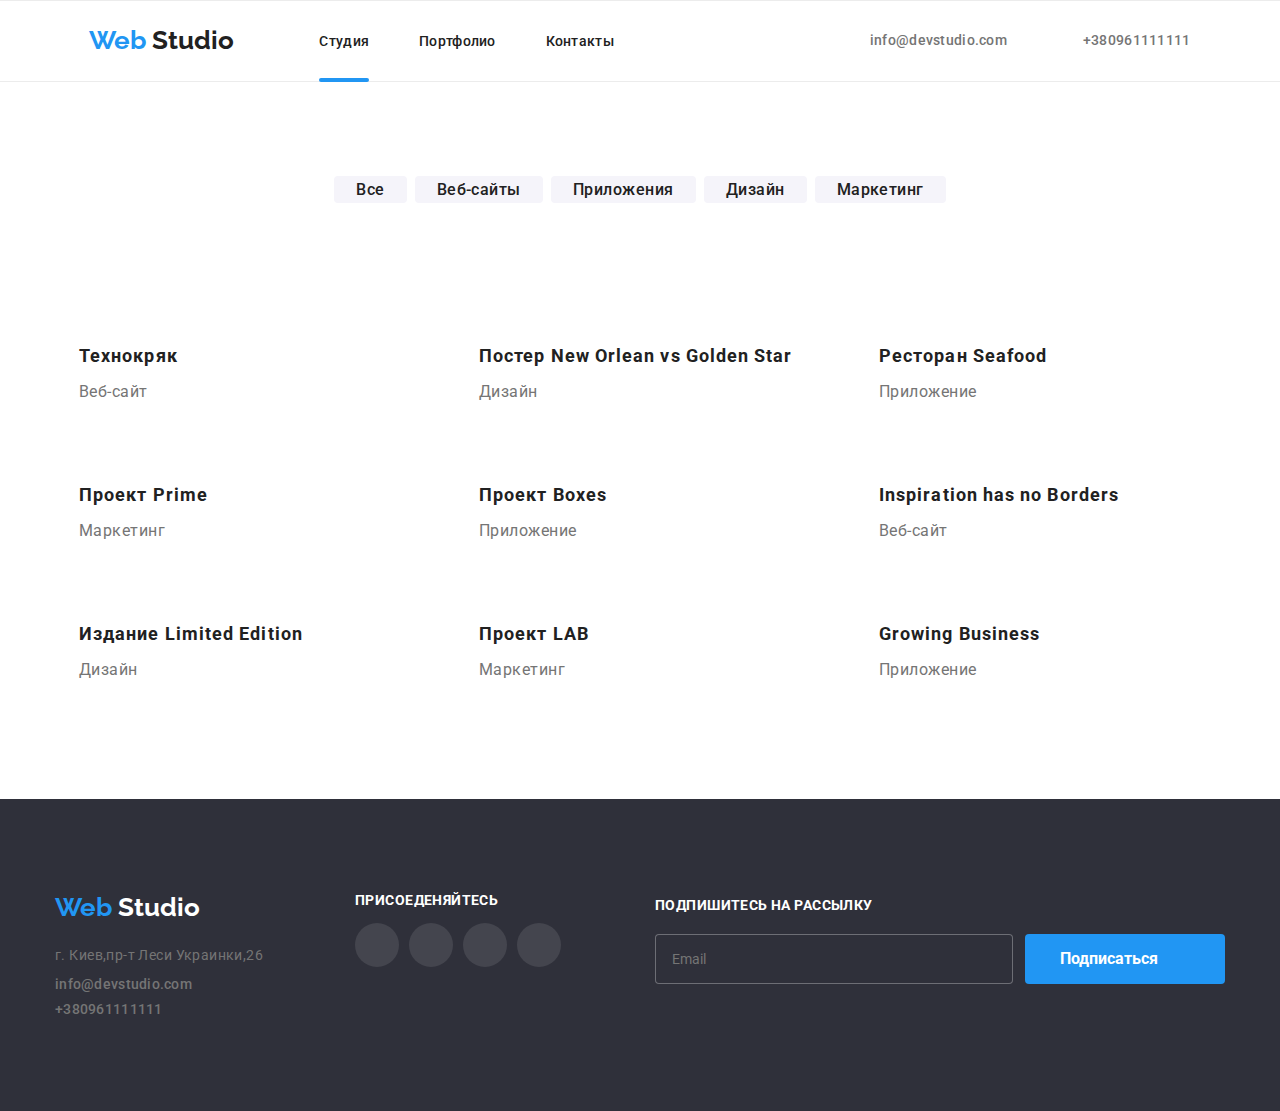
==== portfolio.html @ 72f9d9ef "Проверяет" ====
<!DOCTYPE html>
<html lang="ru">
  <head>
    <meta charset="UTF-8" />
    <meta name="viewport" content="width=device-width, initial-scale=1.0" />
    <link
      rel="stylesheet"
      href="https://cdnjs.cloudflare.com/ajax/libs/modern-normalize/0.7.0/modern-normalize.min.css"
    />
    <link rel="stylesheet" href="css/main.min.css" />
    <title>Document</title>
    <link
      href="https://fonts.googleapis.com/css2?family=Raleway:wght@700&family=Roboto:wght@400;500;700;900&display=swap"
      rel="stylesheet"
    />
  </head>
  <body>
    <!--Шапка сайта-->
    <header>
      <div class="conteiner-center web-container">
        <nav class="header-nav">
          <a class="web-tittle" href="./index.html">
            <span class="web">Web</span> Studio</a
          >
          <ul class="nav-container list">
            <li class="nav-element">
              <a href="./index.html" class="link current current-link"
                >Студия</a
              >
            </li>

            <li class="nav-element">
              <a href="./portfolio.html" class="link">Портфолио</a>
            </li>
            <li class="nav-element">
              <a href="" class="link">Контакты</a>
            </li>
          </ul>
        </nav>
        <ul class="contacts-conteiner">
          <li class="mail-container">
            <a href="mailto:info@devstudio.com" class="contact">
              <svg class="e-mail">
                <use href="./img/sprite.svg#icon-e-mail"></use>
              </svg>
              info@devstudio.com</a
            >
          </li>
          <li>
            <a href="tel:+380961111111" class="contact nav-telefone">
              <svg class="e-mail">
                <use href="./img/sprite.svg#icon-kontakt"></use>
              </svg>
              +380961111111</a
            >
          </li>
        </ul>
      </div>
    </header>
    <!--портфолио-->
    <main>
      <section class="">
        <div class="button-container conteiner-center">
          <h1 class="invisibility">портфолио</h1>
          <ul class="button-team">
            <li class="button">
              <button type="button" class="background-button">Все</button>
            </li>
            <li class="button">
              <button type="button" class="background-button">Веб-сайты</button>
            </li>
            <li class="button">
              <button type="button" class="background-button">
                Приложения
              </button>
            </li>
            <li class="button">
              <button type="button" class="background-button">Дизайн</button>
            </li>
            <li class="button">
              <button class="background-button" type="button">Маркетинг</button>
            </li>
          </ul>
        </div>
        <div class="conteiner-center portfolio-box">
          <ul class="portfolio-content">
            <a class="portfolio-conteiner portfolio-card" href="">
              <li class="">
                <div class="card-text">
                  <img class="img-block" src="./img/portfolio/one.jpg" alt="" />
                  <p class="portfolio-text-prob">
                    Технокряк это современная площадка распространения
                    коронавируса. Компании используют эту платформу для
                    цифрового шпионажа и атак на защищённые сервера конкурентов.
                  </p>
                </div>

                <h2 class="portfolio-tittle">Технокряк</h2>
                <p class="portfolio-element">Веб-сайт</p>
              </li>
            </a>
            <a class="portfolio-conteiner portfolio-card" href="">
              <li class="">
                <div class="card-text">
                  <img class="img-block" src="./img/portfolio/two.jpg" alt="" />
                  <p class="portfolio-text-prob">
                    Технокряк это современная площадка распространения
                    коронавируса. Компании используют эту платформу для
                    цифрового шпионажа и атак на защищённые сервера конкурентов.
                  </p>
                </div>

                <h2 class="portfolio-tittle">
                  Постер New Orlean vs Golden Star
                </h2>
                <p class="portfolio-element">Дизайн</p>
              </li>
            </a>
            <a class="portfolio-conteiner portfolio-card" href="">
              <li class="">
                <div class="card-text">
                  <img
                    class="img-block"
                    src="./img/portfolio/three.jpg"
                    alt=""
                  />
                  <p class="portfolio-text-prob">
                    Технокряк это современная площадка распространения
                    коронавируса. Компании используют эту платформу для
                    цифрового шпионажа и атак на защищённые сервера конкурентов.
                  </p>
                </div>

                <h2 class="portfolio-tittle">Ресторан Seafood</h2>
                <p class="portfolio-element">Приложение</p>
              </li>
            </a>
            <a class="portfolio-conteiner portfolio-card" href="">
              <li class="">
                <div class="card-text">
                  <img
                    src="./img/portfolio/four.jpg"
                    alt=""
                    class="img-block"
                  />
                  <p class="portfolio-text-prob">
                    Технокряк это современная площадка распространения
                    коронавируса. Компании используют эту платформу для
                    цифрового шпионажа и атак на защищённые сервера конкурентов.
                  </p>
                </div>
                <h2 class="portfolio-tittle">Проект Prime</h2>
                <p class="portfolio-element">Маркетинг</p>
              </li>
            </a>
            <a class="portfolio-conteiner portfolio-card" href="">
              <li class="">
                <div class="card-text">
                  <img
                    src="./img/portfolio/five.jpg"
                    alt=""
                    class="img-block"
                  />
                  <p class="portfolio-text-prob">
                    Технокряк это современная площадка распространения
                    коронавируса. Компании используют эту платформу для
                    цифрового шпионажа и атак на защищённые сервера конкурентов.
                  </p>
                </div>

                <h2 class="portfolio-tittle">Проект Boxes</h2>
                <p class="portfolio-element">Приложение</p>
              </li>
            </a>
            <a class="portfolio-conteiner portfolio-card" href="">
              <li class="">
                <div class="card-text">
                  <img src="./img/portfolio/six.jpg" alt="" class="img-block" />
                  <p class="portfolio-text-prob">
                    Технокряк это современная площадка распространения
                    коронавируса. Компании используют эту платформу для
                    цифрового шпионажа и атак на защищённые сервера конкурентов.
                  </p>
                </div>

                <h2 class="portfolio-tittle">Inspiration has no Borders</h2>
                <p class="portfolio-element">Веб-сайт</p>
              </li>
            </a>
            <a class="portfolio-conteiner portfolio-card" href="">
              <li class="">
                <div class="card-text">
                  <img
                    src="./img/portfolio/seven.jpg"
                    alt=""
                    class="img-block"
                  />
                  <p class="portfolio-text-prob">
                    Технокряк это современная площадка распространения
                    коронавируса. Компании используют эту платформу для
                    цифрового шпионажа и атак на защищённые сервера конкурентов.
                  </p>
                </div>

                <h2 class="portfolio-tittle">Издание Limited Edition</h2>
                <p class="portfolio-element">Дизайн</p>
              </li>
            </a>
            <a class="portfolio-conteiner portfolio-card" href="">
              <li class="">
                <div class="card-text">
                  <img
                    src="./img/portfolio/eight.jpg"
                    alt=""
                    class="img-block"
                  />
                  <p class="portfolio-text-prob">
                    Технокряк это современная площадка распространения
                    коронавируса. Компании используют эту платформу для
                    цифрового шпионажа и атак на защищённые сервера конкурентов.
                  </p>
                </div>

                <h2 class="portfolio-tittle">Проект LAB</h2>
                <p class="portfolio-element">Маркетинг</p>
              </li>
            </a>
            <a class="portfolio-conteiner portfolio-card" href="">
              <li class="">
                <div class="card-text">
                  <img
                    src="./img/portfolio/nine.jpg"
                    alt=""
                    class="img-block"
                  />
                  <p class="portfolio-text-prob">
                    Технокряк это современная площадка распространения
                    коронавируса. Компании используют эту платформу для
                    цифрового шпионажа и атак на защищённые сервера конкурентов.
                  </p>
                </div>

                <h2 class="portfolio-tittle">Growing Business</h2>
                <p class="portfolio-element">Приложение</p>
              </li>
            </a>
          </ul>
        </div>
      </section>
    </main>
    <!--подвал страницы-->
    <footer class="footer">
      <div class="conteiner-center footer-container">
        <div class="footer-flex">
          <div class="footer-content">
            <a class="web-tittle" href="./index.html">
              <span class="web">Web</span>
              <span class="web-studio">Studio</span></a
            >
            <div class="footer-adress">
              <address>
                <span class="adress"> г. Киев,пр-т Леси Украинки,26 </span>
              </address>
            </div>
            <ul class="footer-contacts">
              <li class="footer-element">
                <a href="mailto:info@devstudio.com" class="mail-footer"
                  >info@devstudio.com</a
                >
              </li>
              <li class="footer-element">
                <a href="tel:+380961111111" class="contact-footer"
                  >+380961111111</a
                >
              </li>
            </ul>
          </div>
          <div class="footer-join">
            <p class="join">Присоеденяйтесь</p>
            <ul class="social-footer">
              <li class="join-element">
                <a href="">
                  <svg class="footer-icon" width="20" height="20">
                    <use href="./img/sprite.svg#icon-instagram"></use>
                  </svg>
                </a>
              </li>
              <li class="join-element">
                <a href="">
                  <svg class="footer-icon" width="20" height="20">
                    <use href="./img/sprite.svg#icon-twitter"></use>
                  </svg>
                </a>
              </li>
              <li class="join-element">
                <a href="">
                  <svg class="footer-icon" width="20" height="20">
                    <use href="./img/sprite.svg#icon-facebook"></use>
                  </svg>
                </a>
              </li>
              <li class="join-element">
                <a href="">
                  <svg class="footer-icon" width="20" height="20">
                    <use href="./img/sprite.svg#icon-linkedin"></use>
                  </svg>
                </a>
              </li>
            </ul>
          </div>
        </div>
        <div class="footer-sign">
          <span class="sign-text"> подпишитесь на рассылку</span>
          <div class="email-flex">
            <label class="sing-label">
              <input
                type="email"
                name="email"
                placeholder="Email"
                class="sign"
              />
            </label>

            <button class="footer-button" href="">
              Подписаться
              <svg class="icon-send" width="24" height="24">
                <use href="./img/sprite.svg#icon-send"></use>
              </svg>
            </button>
          </div>
        </div>
      </div>
    </footer>
  </body>
</html>
---- css/main.min.css ----
html{-webkit-box-sizing:border-box;box-sizing:border-box}*,*::before,*::after{-webkit-box-sizing:inherit;box-sizing:inherit}body{background-color:#fff;color:#757575;font-family:Roboto;font-size:14px;line-height:24px}ul{list-style:none;margin-top:0;margin-bottom:0;padding:0}header{min-height:80px;border:1px solid #ececec;border-left:none;border-right:none}@media screen and (max-width: 767px){header{position:relative}}@media screen and (min-width: 768px){header{display:-webkit-box;display:-ms-flexbox;display:flex;-webkit-box-align:center;-ms-flex-align:center;align-items:center;-ms-flex-pack:distribute;justify-content:space-around}}.conteiner-center{max-width:1200px;padding-left:15px;padding-right:15px;margin-right:auto;margin-left:auto;margin-top:0;margin-bottom:0}.button{font-family:inherit}.section-titlle{color:#212121;font-style:400;font-weight:700;font-size:36px;line-height:1.17;letter-spacing:0.03em;text-align:center;margin-top:0;margin-bottom:50px}.section{padding-top:60px;padding-bottom:60px}@media screen and (min-width: 1200px){.section{padding-top:94px;padding-bottom:94px}}.text{font-style:400;font-weight:400;font-size:14px;line-height:1.7;letter-spacing:0.03em;margin-top:0}.element{color:#212121;font-style:400;font-weight:700;font-size:14px;line-height:0.8;letter-spacing:0.03em;margin-top:0;margin-bottom:10px;text-align:center}@media screen and (min-width: 768px){.element{text-align:left}}.title{color:#fff;background:rgba(47,48,58,0.8);font-style:400;font-weight:700;font-size:14px;line-height:1.14;letter-spacing:0.03em}.img-block{display:block}.web-container{list-style:none;padding-top:25px;padding-bottom:25px}@media screen and (max-width: 767px){.web-container{top:100%;position:absolute;background-color:#fff;width:100%;text-align:center;padding-top:60px;padding-bottom:60px;border:1px solid #ececec;border-left:none;border-right:none;display:none}}@media screen and (min-width: 768px){.web-container{display:-webkit-box;display:-ms-flexbox;display:flex;-webkit-box-align:center;-ms-flex-align:center;align-items:center;-webkit-box-pack:justify;-ms-flex-pack:justify;justify-content:space-between}}@media screen and (min-width: 1200px){.web-container{display:-webkit-box;display:-ms-flexbox;display:flex;-webkit-box-align:center;-ms-flex-align:center;align-items:center;-webkit-box-pack:justify;-ms-flex-pack:justify;justify-content:space-between}}.web-container.is-open{display:block}.nav-element{margin-left:50px;position:relative}@media screen and (max-width: 767px){.nav-element{margin-left:0;margin-bottom:40px}.nav-element:last-child{margin-bottom:60px}}@media screen and (min-width: 768px){.nav-element:first-child{margin-left:80px}}.nav-element:hover .link::after,.nav-element:focus .link::after{content:"";display:block;position:absolute;-webkit-transform:translateY(28px);transform:translateY(28px);height:4px;width:100%;background-color:#2196f3;border-radius:2px}@media screen and (min-width: 1200px){.nav-element:first-child{margin-left:85px}}@media screen and (min-width: 768px){.nav-telefone{margin-left:0;margin-top:10px}}@media screen and (min-width: 1200px){.nav-telefone{margin-left:50px;margin-top:0}}@media screen and (max-width: 767px){.nav-container{-webkit-box-orient:vertical;-webkit-box-direction:normal;-ms-flex-direction:column;flex-direction:column;display:-webkit-box;display:-ms-flexbox;display:flex;-webkit-box-align:center;-ms-flex-align:center;align-items:center}}@media screen and (min-width: 768px){.nav-container{display:-webkit-box;display:-ms-flexbox;display:flex}}@media screen and (min-width: 1200px){.nav-container{display:-webkit-box;display:-ms-flexbox;display:flex;padding-left:0;-webkit-box-align:center;-ms-flex-align:center;align-items:center}}.header-nav{margin-right:auto;margin-left:auto}@media screen and (max-width: 767px){.header-nav{width:100%}}@media screen and (min-width: 768px){.header-nav{display:-webkit-box;display:-ms-flexbox;display:flex}}.contacts-conteiner{display:-webkit-box;display:-ms-flexbox;display:flex}@media screen and (max-width: 767px){.contacts-conteiner{text-align:center;-webkit-box-orient:vertical;-webkit-box-direction:normal;-ms-flex-direction:column;flex-direction:column;-webkit-box-align:center;-ms-flex-align:center;align-items:center}}@media screen and (min-width: 768px){.contacts-conteiner{-webkit-box-orient:vertical;-webkit-box-direction:normal;-ms-flex-direction:column;flex-direction:column}}@media screen and (min-width: 1200px){.contacts-conteiner{-webkit-box-orient:horizontal;-webkit-box-direction:normal;-ms-flex-direction:row;flex-direction:row;padding-left:0;margin-left:230px;padding:0}}.contact{display:-webkit-box;display:-ms-flexbox;display:flex;-webkit-box-align:center;-ms-flex-align:center;align-items:center;fill:#757575;text-decoration:none;color:#757575;font-family:Roboto;font-style:400;font-weight:500;font-size:14px;line-height:1.14;letter-spacing:0.02em}.contact:hover,.contact:focus{color:#2196f3;fill:#2196f3}.e-mail{width:16px;height:17.2px;margin-right:10px}@media screen and (max-width: 767px){.web-header{position:absolute;top:0}}.web{color:#2196f3}.web-tittle{color:#212121;text-decoration:none;font-family:Raleway;font-style:400;font-weight:700;font-size:26px;line-height:1.15}@media screen and (max-width: 767px){.web-header{position:absolute;top:50%;-webkit-transform:translateY(-50%);transform:translateY(-50%);left:20px}}.web-footer{color:#2196f3}.web-tittle-footer{color:#212121;text-decoration:none;font-family:Raleway;font-style:400;font-weight:700;font-size:26px;line-height:1.15}@media screen and (max-width: 767px){.mail-container{margin-bottom:16px}}@media screen and (min-width: 1200px){.mail-container{display:-webkit-box;display:-ms-flexbox;display:flex}}.current{color:#2196f3}@media screen and (min-width: 768px){.current-link::after{content:"";display:block;position:absolute;-webkit-transform:translateY(35px);transform:translateY(35px);height:4px;width:100%;background-color:#2196f3;border-radius:2px}}@media screen and (min-width: 1200px){.current-link::after{-webkit-transform:translateY(28px);transform:translateY(28px)}}.link{color:#212121;text-decoration:none;display:inline-block;font-family:Roboto;font-style:400;font-weight:500;font-size:14px;line-height:1.14;letter-spacing:0.02em;height:100%}.link:focus,.link:hover{color:#2196f3}.menu-button{position:absolute;top:50%;-webkit-transform:translateY(-50%);transform:translateY(-50%);right:25px;display:-webkit-inline-box;display:-ms-inline-flexbox;display:inline-flex;margin:0;padding:0;border:none;background-color:transparent}@media screen and (min-width: 768px){.menu-button{display:none}}.menu-button.is-open .icon-menu{display:none}.menu-button .icon-cross{display:none}.menu-button.is-open .icon-cross{display:block}.caption{text-align:center}.hero-titlle{font-size:26px;line-height:1.6;color:#fff;font-style:normal;font-weight:900;letter-spacing:0.06em;text-align:center;margin-top:0;margin-bottom:40px;font-family:Roboto}@media screen and (min-width: 1200px){.hero-titlle{font-size:44px;line-height:1.4}}.hero-button{display:inline-block;text-decoration:none;border-radius:4px;background-color:#2196f3;color:#fff;font-style:400;font-weight:700;font-size:16px;line-height:1.9;padding-top:10px;padding-bottom:10px;padding-left:32px;padding-right:32px;border:none}.background-hero{max-width:1600px;max-height:600px;margin-left:auto;margin-right:auto;background-image:-webkit-gradient(linear, left top, right top, from(rgba(47,48,58,0.8)), to(rgba(47,48,58,0.8))),url(../img/hero.jpg);background-image:linear-gradient(to right, rgba(47,48,58,0.8), rgba(47,48,58,0.8)),url(../img/hero.jpg);background-repeat:no-repeat;background-size:cover;background-position:center}.section-efect{padding-top:118px;padding-bottom:118px}@media screen and (min-width: 1200px){.section-efect{padding-top:200px;padding-bottom:200px}}.backdrop{position:fixed;z-index:1;opacity:1;-webkit-transition:opacity 250ms cubic-bezier(0.4, 0, 0.2, 1);transition:opacity 250ms cubic-bezier(0.4, 0, 0.2, 1);top:0;left:0;width:100%;height:100%;background-color:rgba(0,0,0,0.2)}.backdrop.is-hidden{opacity:0;pointer-events:none;visibility:hidden}.backdrop.is-hidden .modal{-webkit-transform:translate(-50%, -50%) scale(1.1);transform:translate(-50%, -50%) scale(1.1)}.is-hiden{width:1px;height:1px;margin:-1px;border:0;padding:0;clip:rect(0 0 0 0);overflow:hidden}.modal{position:absolute;left:50%;top:50%;-webkit-transform:translate(-50%, -50%) scale(1);transform:translate(-50%, -50%) scale(1);-webkit-transition:-webkit-transform 250ms cubic-bezier(0.4, 0, 0.2, 1);transition:-webkit-transform 250ms cubic-bezier(0.4, 0, 0.2, 1);transition:transform 250ms cubic-bezier(0.4, 0, 0.2, 1);transition:transform 250ms cubic-bezier(0.4, 0, 0.2, 1), -webkit-transform 250ms cubic-bezier(0.4, 0, 0.2, 1);height:581px;width:528px;padding:40px;background-color:#fff}.clouse-button{position:absolute;margin:0;padding:0;border:none;border-radius:50%;background-color:#fff;right:8px;top:8px;width:30px;height:30px;--color3: rgba(0, 0, 0, 0.1)}.clouse-button:focus svg{--color2: var(--hover-color);--color3: rgba(0, 0, 0, 0.1)}.comment{margin-bottom:20px}.comment-text{display:block;position:absolute;left:0;top:-25px}.comment-block{width:448px;height:120px;padding:16px}.name,.email,.tel{display:block;width:448px;height:40px;margin-bottom:28px;padding-left:42px;padding-right:16px}.name:focus,.email:focus,.tel:focus,.comment-block:focus{outline-color:#2196f3;border:1px;border-radius:4px}.comment-block:focus::-webkit-input-placeholder{color:#2196f3}.comment-block:focus:-ms-input-placeholder{color:#2196f3}.comment-block:focus::-ms-input-placeholder{color:#2196f3}.comment-block:focus::placeholder{color:#2196f3}.name-text,.mail-text,.tel-text,.comment{display:block;position:relative}.checkbox{width:1px;height:1px;margin:-1px;border:0;padding:0;clip:rect(0 0 0 0);overflow:hidden;position:absolute}.check-icon{display:inline-block;width:16px;height:15px;margin-right:8px;border:2px solid #212121;border-radius:2px}.checkbox:checked+.check-icon{background-color:#2196f3;background-image:url(../img/icon-check.svg);background-size:contain;background-origin:border-box;border-color:#2196f3}.button-submit{display:inline-block;text-decoration:none;border-radius:4px;background-color:#2196f3;color:#fff;font-style:400;font-weight:700;font-size:16px;line-height:1.9;padding-top:10px;padding-bottom:10px;padding-left:32px;padding-right:32px;border:none;width:200px;height:50px}.text-form{position:absolute;left:0;top:-25px}.modal-heading{margin-bottom:30px;display:block;width:448px;font-family:Roboto;font-style:400;font-weight:700;font-size:20px;line-height:1.15;letter-spacing:0.02em;color:black}.modal-svg{position:absolute;display:block;left:15px;top:50%;-webkit-transform:translateY(-50%);transform:translateY(-50%);width:18px;height:18px}.name:focus+.modal-svg,.tel:focus+.modal-svg,.email:focus+.modal-svg{fill:#2196f3}.consent{color:var(--hover-color)}.consent-block{display:-webkit-box;display:-ms-flexbox;display:flex;margin-bottom:30px;-webkit-box-align:center;-ms-flex-align:center;align-items:center;margin-left:12px}.invisibility{display:none;margin-top:0;margin-bottom:0}.reasons-iteam{padding-left:15px;padding-right:15px;padding-top:60px}@media screen and (min-width: 768px){.reasons-iteam{display:-webkit-box;display:-ms-flexbox;display:flex;-ms-flex-wrap:wrap;flex-wrap:wrap}}@media screen and (max-width: 1199px){.reasons-iteam{padding-bottom:60px}}@media screen and (min-width: 1200px){.reasons-iteam{display:-webkit-box;display:-ms-flexbox;display:flex;padding-top:94px}}.reasons-element{width:100%}@media screen and (min-width: 768px){.reasons-element{width:calc((100% - 30px) / 2);margin-right:30px}.reasons-element:nth-child(2n){margin-right:0}}@media screen and (min-width: 1200px){.reasons-element{width:calc((100% - 90px) / 4);margin-right:30px}.reasons-element:nth-child(2n){margin-right:30px}.reasons-element:last-child{margin-right:0}}.reasons-background{display:-webkit-box;display:-ms-flexbox;display:flex;background-color:#f5f4fa;min-height:120px;margin-bottom:30px;-webkit-box-pack:center;-ms-flex-pack:center;justify-content:center;-webkit-box-align:center;-ms-flex-align:center;align-items:center}.reasons-svg{width:70px;height:70px}.employtment{display:-webkit-box;display:-ms-flexbox;display:flex;-webkit-box-pack:justify;-ms-flex-pack:justify;justify-content:space-between;padding-left:0px}.employtment-conteiner{width:370px}.pictures-svg{display:block}.title-employment{position:relative;top:-70px;width:100%;height:70px;margin:0;padding-top:27px;color:#fff;background-image:-webkit-gradient(linear, left top, left bottom, from(rgba(47,48,58,0.8)), to(rgba(47,48,58,0.8)));background-image:linear-gradient(rgba(47,48,58,0.8), rgba(47,48,58,0.8));font-family:Roboto;font-style:400;font-weight:700;font-size:14px;line-height:1.14;text-align:center;letter-spacing:0.03em}@media screen and (max-width: 1199px){.employtment-none{display:none}}@media screen and (min-width: 768px){.our-container{display:-webkit-box;display:-ms-flexbox;display:flex;-ms-flex-wrap:wrap;flex-wrap:wrap}}@media screen and (min-width: 1200px){.our-container{display:-webkit-box;display:-ms-flexbox;display:flex;-ms-flex-wrap:nowrap;flex-wrap:nowrap;padding-left:0}}.our-content{margin-bottom:30px;padding-bottom:30px;display:block;background-color:#fff;-webkit-box-shadow:0px 1px 3px rgba(0,0,0,0.12),0px 1px 1px rgba(0,0,0,0.14),0px 2px 1px rgba(0,0,0,0.2);box-shadow:0px 1px 3px rgba(0,0,0,0.12),0px 1px 1px rgba(0,0,0,0.14),0px 2px 1px rgba(0,0,0,0.2);border-radius:0px 0px 4px 4px;width:calc(100% - 30px);margin-right:auto;margin-left:auto}.our-content:last-child{margin-right:15px}@media screen and (min-width: 768px){.our-content{width:calc((100% - 30px) / 2);margin-left:0;margin-right:30px}.our-content:nth-last-child(-n+2){margin-bottom:0}.our-content:nth-child(2n){margin-right:0}}@media screen and (min-width: 1200px){.our-content{width:calc((100% - 90px) / 4);margin-right:30px}.our-content:nth-child(2n){margin-right:30px}.our-content:last-child{margin-right:0}.our-content:nth-child(-n+2){margin-bottom:0px}}.our-element{display:-webkit-box;display:-ms-flexbox;display:flex;-webkit-box-orient:vertical;-webkit-box-direction:normal;-ms-flex-direction:column;flex-direction:column;-webkit-box-align:center;-ms-flex-align:center;align-items:center}.social{display:-webkit-box;display:-ms-flexbox;display:flex;padding-left:0;margin-top:16px;-webkit-box-pack:center;-ms-flex-pack:center;justify-content:center}.social-element{display:-webkit-box;display:-ms-flexbox;display:flex;-webkit-box-pack:center;-ms-flex-pack:center;justify-content:center;-webkit-box-align:center;-ms-flex-align:center;align-items:center;width:44px;height:44px;margin-left:10px}.social-element:first-child{margin-left:0}.social-links{display:-webkit-box;display:-ms-flexbox;display:flex;width:44px;height:44px;-webkit-box-align:center;-ms-flex-align:center;align-items:center;-webkit-box-pack:center;-ms-flex-pack:center;justify-content:center;fill:#afb1b8}.social-links:hover,.social-links:focus{border-radius:50%;background-color:#2196f3;fill:#ffffff}.contents{text-align:center;color:#212121;font-style:400;font-weight:500;font-size:16px;line-height:1.19;letter-spacing:0.03em;margin-top:30px;margin-bottom:0}.text-contents{font-style:400;font-weight:400;font-size:16px;line-height:1.9;letter-spacing:0.03em;margin-bottom:0;margin-top:10px}.background{background-color:#f5f4fa;width:100%}.img-block{width:100%}.client-container{padding-left:0;padding-right:0}@media screen and (max-width: 1199px){.client-container{display:-webkit-box;display:-ms-flexbox;display:flex;-ms-flex-wrap:wrap;flex-wrap:wrap}}@media screen and (min-width: 1200px){.client-container{display:-webkit-box;display:-ms-flexbox;display:flex;-ms-flex-pack:distribute;justify-content:space-around}}.client-box{display:-webkit-box;display:-ms-flexbox;display:flex;border:1px solid #afb1b8;-webkit-box-sizing:border-box;box-sizing:border-box;border-radius:4px;-webkit-box-pack:center;-ms-flex-pack:center;justify-content:center;-webkit-box-align:center;-ms-flex-align:center;align-items:center;padding-top:20px;padding-bottom:20px}.client-box:hover,.client-box:focus{border:1px solid #2196f3}@media screen and (max-width: 767px){.client-box{width:calc((100% - 30px) / 2);margin-right:30px;margin-left:0;margin-bottom:30px}.client-box:nth-child(2n){margin-right:0}.client-box:nth-last-child(-n+2){margin-bottom:0}}@media screen and (min-width: 768px){.client-box{width:calc((100% - 60px) / 3);margin-right:30px;margin-left:0}.client-box:nth-child(3n){margin-right:0}.client-box:nth-child(-n+3){margin-bottom:30px}}@media screen and (min-width: 1200px){.client-box:nth-child(3n){margin-right:30px}.client-box:nth-child(-n+3){margin-bottom:0px}.client-box:last-child{margin-right:0}}.client{fill:#afb1b8}.client-box:hover .client,.client-box:focus .client{fill:#2196f3}.footer{background-color:#2f303a;width:100%}.footer-container{padding-top:94px;padding-bottom:94px}@media screen and (min-width: 1200px){.footer-container{display:-webkit-box;display:-ms-flexbox;display:flex}}@media screen and (max-width: 767px){.footer-content{margin-bottom:60px}}@media screen and (min-width: 768px){.footer-content{width:50%}}@media screen and (max-width: 1199px){.footer-content{text-align:center}}@media screen and (min-width: 1200px){.footer-content{display:-webkit-box;display:-ms-flexbox;display:flex;min-width:270px;-webkit-box-orient:vertical;-webkit-box-direction:normal;-ms-flex-direction:column;flex-direction:column;-webkit-box-align:start;-ms-flex-align:start;align-items:start}}@media screen and (min-width: 768px){.footer-flex{display:-webkit-box;display:-ms-flexbox;display:flex;margin-bottom:60px}}@media screen and (min-width: 1200px){.footer-flex{margin-bottom:0}}.footer-contacts{text-decoration:none;color:#757575;font-family:Roboto;font-style:400;font-weight:500;font-size:14px;line-height:1.14;letter-spacing:0.02em;margin-top:0;margin-bottom:0;padding-left:0}.mail-footer,.contact-footer{text-decoration:none;color:#757575;font-family:Roboto;font-style:400;font-weight:500;font-size:14px;line-height:1.14;letter-spacing:0.02em;margin-top:0;margin-bottom:0}.social-footer{display:-webkit-box;display:-ms-flexbox;display:flex;padding-left:0}@media screen and (max-width: 767px){.footer-join{margin-bottom:60px}}@media screen and (max-width: 1199px){.footer-join{display:-webkit-box;display:-ms-flexbox;display:flex;-webkit-box-orient:vertical;-webkit-box-direction:normal;-ms-flex-direction:column;flex-direction:column;-webkit-box-align:center;-ms-flex-align:center;align-items:center}}@media screen and (min-width: 768px){.footer-join{width:50%}}@media screen and (min-width: 1200px){.footer-join{min-width:270px;margin-left:30px}}.join{text-transform:uppercase;font-style:400;font-weight:700;font-size:14px;line-height:1.14;letter-spacing:0.03em;color:#fff;margin-left:0;margin-top:0}.footer-tittle{font-style:400;font-weight:700;font-size:14px;line-height:1.14;letter-spacing:0.03em;color:#fff}.adress{color:var(--background-color);font-family:Roboto;font-style:normal;font-weight:400;font-size:14px;line-height:1.7;letter-spacing:0.03em}.footer-adress{margin-top:20px}@media screen and (max-width: 1199px){.footer-sign{display:-webkit-box;display:-ms-flexbox;display:flex;-webkit-box-orient:vertical;-webkit-box-direction:normal;-ms-flex-direction:column;flex-direction:column;-webkit-box-align:center;-ms-flex-align:center;align-items:center}}@media screen and (min-width: 1200px){.footer-sign{min-width:570px;margin-left:30px}}.sign{background-color:#2f303a;border:1px solid rgba(255,255,255,0.3);border-radius:4px;padding:16px;height:50px}.sign-text{font-style:400;font-weight:700;font-size:14px;line-height:1.14;text-align:center;letter-spacing:0.03em;text-transform:uppercase;display:inline-block;margin-bottom:20px;color:#fff}@media screen and (max-width: 1199px){.sign{min-width:450px}}@media screen and (min-width: 1200px){.sign{width:358px;height:50px;padding:16px;margin-right:12px}}.footer-element{margin-top:9px}.join-element{display:-webkit-box;display:-ms-flexbox;display:flex;-webkit-box-pack:center;-ms-flex-pack:center;justify-content:center;-webkit-box-align:center;-ms-flex-align:center;align-items:center;background:rgba(255,255,255,0.1);border-radius:50px;margin-left:10px;width:44px;height:44px}.join-element:first-child{margin-left:0}.join-element:hover,.join-element:focus{background-color:#2196f3}.footer-icon{fill:#fff}.email-flex{display:-webkit-box;display:-ms-flexbox;display:flex}@media screen and (max-width: 1199px){.email-flex{-webkit-box-orient:vertical;-webkit-box-direction:normal;-ms-flex-direction:column;flex-direction:column;-webkit-box-align:center;-ms-flex-align:center;align-items:center}}.footer-button{position:relative;text-decoration:none;border-radius:4px;background-color:#2196f3;color:#fff;font-style:400;font-weight:700;font-size:16px;line-height:1.9;padding-top:10px;padding-bottom:10px;padding-left:29px;padding-right:62px;border:none;width:200px;height:50px}@media screen and (max-width: 1199px){.footer-button{margin-top:20px}}.icon-send{position:absolute;right:29px;top:50%;-webkit-transform:translateY(-50%);transform:translateY(-50%)}.web-studio{color:#fff}.background-button{background-color:#f5f4fa;color:#212121;font-style:400;font-weight:500;font-size:16px;line-height:1.6;letter-spacing:0.03em;border-radius:4px;border:inherit;padding-left:22px;padding-right:22px}.background-button:hover,.background-button:focus{background-color:#2196f3;color:#fff}.button-container{display:-webkit-box;display:-ms-flexbox;display:flex;padding-top:60px;margin-bottom:40px;-webkit-box-pack:center;-ms-flex-pack:center;justify-content:center}@media screen and (min-width: 768px){.button-container{padding-top:94px;margin-bottom:30px}}@media screen and (min-width: 1200px){.button-container{margin-bottom:50px}}.button-team{display:-webkit-box;display:-ms-flexbox;display:flex;padding-left:0}@media screen and (max-width: 767px){.button-team{-ms-flex-wrap:wrap;flex-wrap:wrap}}.button{margin-left:8px}.button:nth-child(4){margin-left:0}.button:nth-last-child(n+3){margin-bottom:15px}@media screen and (min-width: 501px){.button{margin-bottom:0}.button:nth-child(4){margin-left:8px}.button:last-child{margin-left:0}}@media screen and (min-width: 650px){.button:last-child{margin-left:8px}}.button:first-child{margin-left:0}.portfolio-box{padding-bottom:94px;padding-left:15}.portfolio-content{padding-left:0;margin-right:auto;margin-left:auto}@media screen and (min-width: 768px){.portfolio-content{display:-webkit-box;display:-ms-flexbox;display:flex;-ms-flex-wrap:wrap;flex-wrap:wrap}}.portfolio-card{position:relative;margin-bottom:30px;margin-top:40px}.portfolio-card:last-child{margin-bottom:0}@media screen and (min-width: 768px){.portfolio-card{width:calc((100% - 30px) / 2);margin-right:30px;margin-bottom:30px;margin-top:0}.portfolio-card:nth-child(2n){margin-right:0}.portfolio-card:nth-last-child(-n+2){margin-bottom:0}}@media screen and (min-width: 1200px){.portfolio-card{width:calc((100% - 60px) / 3);margin-right:30px;margin-bottom:30px}.portfolio-card:nth-child(2n){margin-right:30px}.portfolio-card:nth-child(-n+3){margin-top:50px}.portfolio-card:nth-last-child(-n+3){margin-bottom:0}.portfolio-card:nth-child(3n+3){margin-right:0}}.portfolio-card:hover,.portfolio-card:focus{-webkit-box-shadow:0px 1px 1px rgba(0,0,0,0.12),0px 4px 4px rgba(0,0,0,0.06),1px 4px 6px rgba(0,0,0,0.16);box-shadow:0px 1px 1px rgba(0,0,0,0.12),0px 4px 4px rgba(0,0,0,0.06),1px 4px 6px rgba(0,0,0,0.16)}.portfolio-card:hover .card-text::before,.portfolio-card:focus .card-text::before{-webkit-transform:translateY(0);transform:translateY(0)}.portfolio-tittle{color:#212121;font-style:400;font-weight:700;font-size:18px;line-height:2;letter-spacing:0.06em;margin-top:20px;margin-bottom:0;margin-left:24px}.portfolio-conteiner{text-decoration:none;display:block}.portfolio-element{font-style:400;font-weight:400;font-size:16px;line-height:1.8;letter-spacing:0.03em;color:#757575;margin-top:4px;margin-bottom:0;margin-left:24px;padding-bottom:20px}.portfolio-text-prob{left:0;top:0;position:absolute;-webkit-transform:translateY(100%);transform:translateY(100%);font-style:400;font-weight:400;font-size:18px;line-height:1.5;letter-spacing:0.03em;color:#fff;padding-left:24px;padding-right:24px;padding-bottom:63px;padding-top:63px;margin-top:0;margin-bottom:0}@media screen and (min-width: 480px){.portfolio-text-prob{-webkit-transform:translateY(250%);transform:translateY(250%)}}@media screen and (min-width: 1200px){.portfolio-text-prob{-webkit-transform:translateY(100%);transform:translateY(100%)}}.portfolio-card:hover .portfolio-text-prob,.portfolio-card:focus .portfolio-text-prob{-webkit-transform:translateY(0);transform:translateY(0);-webkit-transition:-webkit-transform 250ms cubic-bezier(0.4, 0, 0.2, 1);transition:-webkit-transform 250ms cubic-bezier(0.4, 0, 0.2, 1);transition:transform 250ms cubic-bezier(0.4, 0, 0.2, 1);transition:transform 250ms cubic-bezier(0.4, 0, 0.2, 1), -webkit-transform 250ms cubic-bezier(0.4, 0, 0.2, 1)}.card-text{position:relative;width:100%;overflow:hidden}.card-text::before{content:"";position:absolute;top:0;left:0;display:block;width:100%;height:100%;background-color:rgba(33,150,243,0.9);-webkit-transform:translateY(100%);transform:translateY(100%);-webkit-transition:-webkit-transform 250ms cubic-bezier(0.4, 0, 0.2, 1);transition:-webkit-transform 250ms cubic-bezier(0.4, 0, 0.2, 1);transition:transform 250ms cubic-bezier(0.4, 0, 0.2, 1);transition:transform 250ms cubic-bezier(0.4, 0, 0.2, 1), -webkit-transform 250ms cubic-bezier(0.4, 0, 0.2, 1)}.card-text:hover::before{content:"";position:absolute;-webkit-transform:translateY(0);transform:translateY(0);top:0;left:0;width:100%;height:100%;background-color:rgba(33,150,243,0.9)}
/*# sourceMappingURL=main.min.css.map */
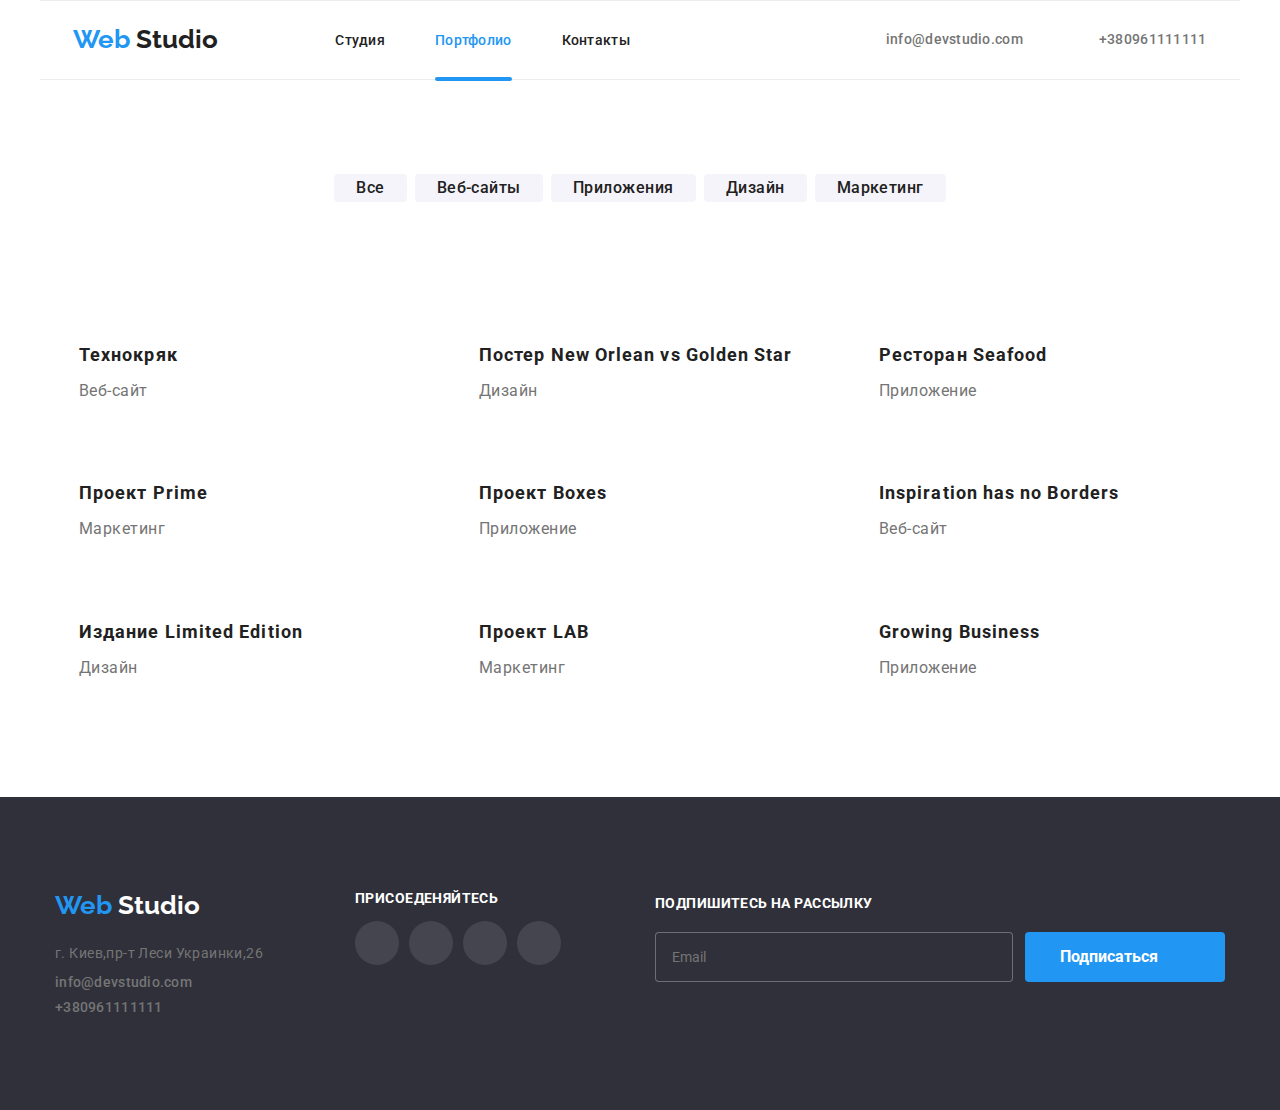
==== commit a42df1c3: "Проверка" ====
--- a/portfolio.html
+++ b/portfolio.html
@@ -16,21 +16,24 @@
   </head>
   <body>
     <!--Шапка сайта-->
-    <header>
-      <div class="conteiner-center web-container">
+    <header class="conteiner-center">
+      <div class="web-header">
+        <a class="web-tittle" href="./index.html">
+          <span class="web">Web</span>
+          Studio</a
+        >
+      </div>
+      <div class="web-container" data-menu>
         <nav class="header-nav">
-          <a class="web-tittle" href="./index.html">
-            <span class="web">Web</span> Studio</a
-          >
           <ul class="nav-container list">
             <li class="nav-element">
-              <a href="./index.html" class="link current current-link"
-                >Студия</a
+              <a href="./index.html" class="link">Студия</a>
+            </li>
+
+            <li class="nav-element">
+              <a href="./portfolio.html" class="current current-link"
+                >Портфолио</a
               >
-            </li>
-
-            <li class="nav-element">
-              <a href="./portfolio.html" class="link">Портфолио</a>
             </li>
             <li class="nav-element">
               <a href="" class="link">Контакты</a>
@@ -56,7 +59,25 @@
           </li>
         </ul>
       </div>
+      <button
+        type="button"
+        class="menu-button"
+        aria-expanded="false"
+        aria-controls="menu-container"
+        data-menu-button
+      >
+        <svg
+          class="menu"
+          width="40"
+          height="40"
+          aria-label="Переключатель мобильного меню"
+        >
+          <use class="icon-cross" href="./img/sprite.svg#menu-close"></use>
+          <use class="icon-menu" href="./img/sprite.svg#menu"></use>
+        </svg>
+      </button>
     </header>
+
     <!--портфолио-->
     <main>
       <section class="">
@@ -331,5 +352,6 @@
         </div>
       </div>
     </footer>
+    <script src="./js/menu.js"></script>
   </body>
 </html>
--- a/css/main.min.css
+++ b/css/main.min.css
@@ -1,2 +1,2 @@
-html{-webkit-box-sizing:border-box;box-sizing:border-box}*,*::before,*::after{-webkit-box-sizing:inherit;box-sizing:inherit}body{background-color:#fff;color:#757575;font-family:Roboto;font-size:14px;line-height:24px}ul{list-style:none;margin-top:0;margin-bottom:0;padding:0}header{min-height:80px;border:1px solid #ececec;border-left:none;border-right:none}@media screen and (max-width: 767px){header{position:relative}}@media screen and (min-width: 768px){header{display:-webkit-box;display:-ms-flexbox;display:flex;-webkit-box-align:center;-ms-flex-align:center;align-items:center;-ms-flex-pack:distribute;justify-content:space-around}}.conteiner-center{max-width:1200px;padding-left:15px;padding-right:15px;margin-right:auto;margin-left:auto;margin-top:0;margin-bottom:0}.button{font-family:inherit}.section-titlle{color:#212121;font-style:400;font-weight:700;font-size:36px;line-height:1.17;letter-spacing:0.03em;text-align:center;margin-top:0;margin-bottom:50px}.section{padding-top:60px;padding-bottom:60px}@media screen and (min-width: 1200px){.section{padding-top:94px;padding-bottom:94px}}.text{font-style:400;font-weight:400;font-size:14px;line-height:1.7;letter-spacing:0.03em;margin-top:0}.element{color:#212121;font-style:400;font-weight:700;font-size:14px;line-height:0.8;letter-spacing:0.03em;margin-top:0;margin-bottom:10px;text-align:center}@media screen and (min-width: 768px){.element{text-align:left}}.title{color:#fff;background:rgba(47,48,58,0.8);font-style:400;font-weight:700;font-size:14px;line-height:1.14;letter-spacing:0.03em}.img-block{display:block}.web-container{list-style:none;padding-top:25px;padding-bottom:25px}@media screen and (max-width: 767px){.web-container{top:100%;position:absolute;background-color:#fff;width:100%;text-align:center;padding-top:60px;padding-bottom:60px;border:1px solid #ececec;border-left:none;border-right:none;display:none}}@media screen and (min-width: 768px){.web-container{display:-webkit-box;display:-ms-flexbox;display:flex;-webkit-box-align:center;-ms-flex-align:center;align-items:center;-webkit-box-pack:justify;-ms-flex-pack:justify;justify-content:space-between}}@media screen and (min-width: 1200px){.web-container{display:-webkit-box;display:-ms-flexbox;display:flex;-webkit-box-align:center;-ms-flex-align:center;align-items:center;-webkit-box-pack:justify;-ms-flex-pack:justify;justify-content:space-between}}.web-container.is-open{display:block}.nav-element{margin-left:50px;position:relative}@media screen and (max-width: 767px){.nav-element{margin-left:0;margin-bottom:40px}.nav-element:last-child{margin-bottom:60px}}@media screen and (min-width: 768px){.nav-element:first-child{margin-left:80px}}.nav-element:hover .link::after,.nav-element:focus .link::after{content:"";display:block;position:absolute;-webkit-transform:translateY(28px);transform:translateY(28px);height:4px;width:100%;background-color:#2196f3;border-radius:2px}@media screen and (min-width: 1200px){.nav-element:first-child{margin-left:85px}}@media screen and (min-width: 768px){.nav-telefone{margin-left:0;margin-top:10px}}@media screen and (min-width: 1200px){.nav-telefone{margin-left:50px;margin-top:0}}@media screen and (max-width: 767px){.nav-container{-webkit-box-orient:vertical;-webkit-box-direction:normal;-ms-flex-direction:column;flex-direction:column;display:-webkit-box;display:-ms-flexbox;display:flex;-webkit-box-align:center;-ms-flex-align:center;align-items:center}}@media screen and (min-width: 768px){.nav-container{display:-webkit-box;display:-ms-flexbox;display:flex}}@media screen and (min-width: 1200px){.nav-container{display:-webkit-box;display:-ms-flexbox;display:flex;padding-left:0;-webkit-box-align:center;-ms-flex-align:center;align-items:center}}.header-nav{margin-right:auto;margin-left:auto}@media screen and (max-width: 767px){.header-nav{width:100%}}@media screen and (min-width: 768px){.header-nav{display:-webkit-box;display:-ms-flexbox;display:flex}}.contacts-conteiner{display:-webkit-box;display:-ms-flexbox;display:flex}@media screen and (max-width: 767px){.contacts-conteiner{text-align:center;-webkit-box-orient:vertical;-webkit-box-direction:normal;-ms-flex-direction:column;flex-direction:column;-webkit-box-align:center;-ms-flex-align:center;align-items:center}}@media screen and (min-width: 768px){.contacts-conteiner{-webkit-box-orient:vertical;-webkit-box-direction:normal;-ms-flex-direction:column;flex-direction:column}}@media screen and (min-width: 1200px){.contacts-conteiner{-webkit-box-orient:horizontal;-webkit-box-direction:normal;-ms-flex-direction:row;flex-direction:row;padding-left:0;margin-left:230px;padding:0}}.contact{display:-webkit-box;display:-ms-flexbox;display:flex;-webkit-box-align:center;-ms-flex-align:center;align-items:center;fill:#757575;text-decoration:none;color:#757575;font-family:Roboto;font-style:400;font-weight:500;font-size:14px;line-height:1.14;letter-spacing:0.02em}.contact:hover,.contact:focus{color:#2196f3;fill:#2196f3}.e-mail{width:16px;height:17.2px;margin-right:10px}@media screen and (max-width: 767px){.web-header{position:absolute;top:0}}.web{color:#2196f3}.web-tittle{color:#212121;text-decoration:none;font-family:Raleway;font-style:400;font-weight:700;font-size:26px;line-height:1.15}@media screen and (max-width: 767px){.web-header{position:absolute;top:50%;-webkit-transform:translateY(-50%);transform:translateY(-50%);left:20px}}.web-footer{color:#2196f3}.web-tittle-footer{color:#212121;text-decoration:none;font-family:Raleway;font-style:400;font-weight:700;font-size:26px;line-height:1.15}@media screen and (max-width: 767px){.mail-container{margin-bottom:16px}}@media screen and (min-width: 1200px){.mail-container{display:-webkit-box;display:-ms-flexbox;display:flex}}.current{color:#2196f3}@media screen and (min-width: 768px){.current-link::after{content:"";display:block;position:absolute;-webkit-transform:translateY(35px);transform:translateY(35px);height:4px;width:100%;background-color:#2196f3;border-radius:2px}}@media screen and (min-width: 1200px){.current-link::after{-webkit-transform:translateY(28px);transform:translateY(28px)}}.link{color:#212121;text-decoration:none;display:inline-block;font-family:Roboto;font-style:400;font-weight:500;font-size:14px;line-height:1.14;letter-spacing:0.02em;height:100%}.link:focus,.link:hover{color:#2196f3}.menu-button{position:absolute;top:50%;-webkit-transform:translateY(-50%);transform:translateY(-50%);right:25px;display:-webkit-inline-box;display:-ms-inline-flexbox;display:inline-flex;margin:0;padding:0;border:none;background-color:transparent}@media screen and (min-width: 768px){.menu-button{display:none}}.menu-button.is-open .icon-menu{display:none}.menu-button .icon-cross{display:none}.menu-button.is-open .icon-cross{display:block}.caption{text-align:center}.hero-titlle{font-size:26px;line-height:1.6;color:#fff;font-style:normal;font-weight:900;letter-spacing:0.06em;text-align:center;margin-top:0;margin-bottom:40px;font-family:Roboto}@media screen and (min-width: 1200px){.hero-titlle{font-size:44px;line-height:1.4}}.hero-button{display:inline-block;text-decoration:none;border-radius:4px;background-color:#2196f3;color:#fff;font-style:400;font-weight:700;font-size:16px;line-height:1.9;padding-top:10px;padding-bottom:10px;padding-left:32px;padding-right:32px;border:none}.background-hero{max-width:1600px;max-height:600px;margin-left:auto;margin-right:auto;background-image:-webkit-gradient(linear, left top, right top, from(rgba(47,48,58,0.8)), to(rgba(47,48,58,0.8))),url(../img/hero.jpg);background-image:linear-gradient(to right, rgba(47,48,58,0.8), rgba(47,48,58,0.8)),url(../img/hero.jpg);background-repeat:no-repeat;background-size:cover;background-position:center}.section-efect{padding-top:118px;padding-bottom:118px}@media screen and (min-width: 1200px){.section-efect{padding-top:200px;padding-bottom:200px}}.backdrop{position:fixed;z-index:1;opacity:1;-webkit-transition:opacity 250ms cubic-bezier(0.4, 0, 0.2, 1);transition:opacity 250ms cubic-bezier(0.4, 0, 0.2, 1);top:0;left:0;width:100%;height:100%;background-color:rgba(0,0,0,0.2)}.backdrop.is-hidden{opacity:0;pointer-events:none;visibility:hidden}.backdrop.is-hidden .modal{-webkit-transform:translate(-50%, -50%) scale(1.1);transform:translate(-50%, -50%) scale(1.1)}.is-hiden{width:1px;height:1px;margin:-1px;border:0;padding:0;clip:rect(0 0 0 0);overflow:hidden}.modal{position:absolute;left:50%;top:50%;-webkit-transform:translate(-50%, -50%) scale(1);transform:translate(-50%, -50%) scale(1);-webkit-transition:-webkit-transform 250ms cubic-bezier(0.4, 0, 0.2, 1);transition:-webkit-transform 250ms cubic-bezier(0.4, 0, 0.2, 1);transition:transform 250ms cubic-bezier(0.4, 0, 0.2, 1);transition:transform 250ms cubic-bezier(0.4, 0, 0.2, 1), -webkit-transform 250ms cubic-bezier(0.4, 0, 0.2, 1);height:581px;width:528px;padding:40px;background-color:#fff}.clouse-button{position:absolute;margin:0;padding:0;border:none;border-radius:50%;background-color:#fff;right:8px;top:8px;width:30px;height:30px;--color3: rgba(0, 0, 0, 0.1)}.clouse-button:focus svg{--color2: var(--hover-color);--color3: rgba(0, 0, 0, 0.1)}.comment{margin-bottom:20px}.comment-text{display:block;position:absolute;left:0;top:-25px}.comment-block{width:448px;height:120px;padding:16px}.name,.email,.tel{display:block;width:448px;height:40px;margin-bottom:28px;padding-left:42px;padding-right:16px}.name:focus,.email:focus,.tel:focus,.comment-block:focus{outline-color:#2196f3;border:1px;border-radius:4px}.comment-block:focus::-webkit-input-placeholder{color:#2196f3}.comment-block:focus:-ms-input-placeholder{color:#2196f3}.comment-block:focus::-ms-input-placeholder{color:#2196f3}.comment-block:focus::placeholder{color:#2196f3}.name-text,.mail-text,.tel-text,.comment{display:block;position:relative}.checkbox{width:1px;height:1px;margin:-1px;border:0;padding:0;clip:rect(0 0 0 0);overflow:hidden;position:absolute}.check-icon{display:inline-block;width:16px;height:15px;margin-right:8px;border:2px solid #212121;border-radius:2px}.checkbox:checked+.check-icon{background-color:#2196f3;background-image:url(../img/icon-check.svg);background-size:contain;background-origin:border-box;border-color:#2196f3}.button-submit{display:inline-block;text-decoration:none;border-radius:4px;background-color:#2196f3;color:#fff;font-style:400;font-weight:700;font-size:16px;line-height:1.9;padding-top:10px;padding-bottom:10px;padding-left:32px;padding-right:32px;border:none;width:200px;height:50px}.text-form{position:absolute;left:0;top:-25px}.modal-heading{margin-bottom:30px;display:block;width:448px;font-family:Roboto;font-style:400;font-weight:700;font-size:20px;line-height:1.15;letter-spacing:0.02em;color:black}.modal-svg{position:absolute;display:block;left:15px;top:50%;-webkit-transform:translateY(-50%);transform:translateY(-50%);width:18px;height:18px}.name:focus+.modal-svg,.tel:focus+.modal-svg,.email:focus+.modal-svg{fill:#2196f3}.consent{color:var(--hover-color)}.consent-block{display:-webkit-box;display:-ms-flexbox;display:flex;margin-bottom:30px;-webkit-box-align:center;-ms-flex-align:center;align-items:center;margin-left:12px}.invisibility{display:none;margin-top:0;margin-bottom:0}.reasons-iteam{padding-left:15px;padding-right:15px;padding-top:60px}@media screen and (min-width: 768px){.reasons-iteam{display:-webkit-box;display:-ms-flexbox;display:flex;-ms-flex-wrap:wrap;flex-wrap:wrap}}@media screen and (max-width: 1199px){.reasons-iteam{padding-bottom:60px}}@media screen and (min-width: 1200px){.reasons-iteam{display:-webkit-box;display:-ms-flexbox;display:flex;padding-top:94px}}.reasons-element{width:100%}@media screen and (min-width: 768px){.reasons-element{width:calc((100% - 30px) / 2);margin-right:30px}.reasons-element:nth-child(2n){margin-right:0}}@media screen and (min-width: 1200px){.reasons-element{width:calc((100% - 90px) / 4);margin-right:30px}.reasons-element:nth-child(2n){margin-right:30px}.reasons-element:last-child{margin-right:0}}.reasons-background{display:-webkit-box;display:-ms-flexbox;display:flex;background-color:#f5f4fa;min-height:120px;margin-bottom:30px;-webkit-box-pack:center;-ms-flex-pack:center;justify-content:center;-webkit-box-align:center;-ms-flex-align:center;align-items:center}.reasons-svg{width:70px;height:70px}.employtment{display:-webkit-box;display:-ms-flexbox;display:flex;-webkit-box-pack:justify;-ms-flex-pack:justify;justify-content:space-between;padding-left:0px}.employtment-conteiner{width:370px}.pictures-svg{display:block}.title-employment{position:relative;top:-70px;width:100%;height:70px;margin:0;padding-top:27px;color:#fff;background-image:-webkit-gradient(linear, left top, left bottom, from(rgba(47,48,58,0.8)), to(rgba(47,48,58,0.8)));background-image:linear-gradient(rgba(47,48,58,0.8), rgba(47,48,58,0.8));font-family:Roboto;font-style:400;font-weight:700;font-size:14px;line-height:1.14;text-align:center;letter-spacing:0.03em}@media screen and (max-width: 1199px){.employtment-none{display:none}}@media screen and (min-width: 768px){.our-container{display:-webkit-box;display:-ms-flexbox;display:flex;-ms-flex-wrap:wrap;flex-wrap:wrap}}@media screen and (min-width: 1200px){.our-container{display:-webkit-box;display:-ms-flexbox;display:flex;-ms-flex-wrap:nowrap;flex-wrap:nowrap;padding-left:0}}.our-content{margin-bottom:30px;padding-bottom:30px;display:block;background-color:#fff;-webkit-box-shadow:0px 1px 3px rgba(0,0,0,0.12),0px 1px 1px rgba(0,0,0,0.14),0px 2px 1px rgba(0,0,0,0.2);box-shadow:0px 1px 3px rgba(0,0,0,0.12),0px 1px 1px rgba(0,0,0,0.14),0px 2px 1px rgba(0,0,0,0.2);border-radius:0px 0px 4px 4px;width:calc(100% - 30px);margin-right:auto;margin-left:auto}.our-content:last-child{margin-right:15px}@media screen and (min-width: 768px){.our-content{width:calc((100% - 30px) / 2);margin-left:0;margin-right:30px}.our-content:nth-last-child(-n+2){margin-bottom:0}.our-content:nth-child(2n){margin-right:0}}@media screen and (min-width: 1200px){.our-content{width:calc((100% - 90px) / 4);margin-right:30px}.our-content:nth-child(2n){margin-right:30px}.our-content:last-child{margin-right:0}.our-content:nth-child(-n+2){margin-bottom:0px}}.our-element{display:-webkit-box;display:-ms-flexbox;display:flex;-webkit-box-orient:vertical;-webkit-box-direction:normal;-ms-flex-direction:column;flex-direction:column;-webkit-box-align:center;-ms-flex-align:center;align-items:center}.social{display:-webkit-box;display:-ms-flexbox;display:flex;padding-left:0;margin-top:16px;-webkit-box-pack:center;-ms-flex-pack:center;justify-content:center}.social-element{display:-webkit-box;display:-ms-flexbox;display:flex;-webkit-box-pack:center;-ms-flex-pack:center;justify-content:center;-webkit-box-align:center;-ms-flex-align:center;align-items:center;width:44px;height:44px;margin-left:10px}.social-element:first-child{margin-left:0}.social-links{display:-webkit-box;display:-ms-flexbox;display:flex;width:44px;height:44px;-webkit-box-align:center;-ms-flex-align:center;align-items:center;-webkit-box-pack:center;-ms-flex-pack:center;justify-content:center;fill:#afb1b8}.social-links:hover,.social-links:focus{border-radius:50%;background-color:#2196f3;fill:#ffffff}.contents{text-align:center;color:#212121;font-style:400;font-weight:500;font-size:16px;line-height:1.19;letter-spacing:0.03em;margin-top:30px;margin-bottom:0}.text-contents{font-style:400;font-weight:400;font-size:16px;line-height:1.9;letter-spacing:0.03em;margin-bottom:0;margin-top:10px}.background{background-color:#f5f4fa;width:100%}.img-block{width:100%}.client-container{padding-left:0;padding-right:0}@media screen and (max-width: 1199px){.client-container{display:-webkit-box;display:-ms-flexbox;display:flex;-ms-flex-wrap:wrap;flex-wrap:wrap}}@media screen and (min-width: 1200px){.client-container{display:-webkit-box;display:-ms-flexbox;display:flex;-ms-flex-pack:distribute;justify-content:space-around}}.client-box{display:-webkit-box;display:-ms-flexbox;display:flex;border:1px solid #afb1b8;-webkit-box-sizing:border-box;box-sizing:border-box;border-radius:4px;-webkit-box-pack:center;-ms-flex-pack:center;justify-content:center;-webkit-box-align:center;-ms-flex-align:center;align-items:center;padding-top:20px;padding-bottom:20px}.client-box:hover,.client-box:focus{border:1px solid #2196f3}@media screen and (max-width: 767px){.client-box{width:calc((100% - 30px) / 2);margin-right:30px;margin-left:0;margin-bottom:30px}.client-box:nth-child(2n){margin-right:0}.client-box:nth-last-child(-n+2){margin-bottom:0}}@media screen and (min-width: 768px){.client-box{width:calc((100% - 60px) / 3);margin-right:30px;margin-left:0}.client-box:nth-child(3n){margin-right:0}.client-box:nth-child(-n+3){margin-bottom:30px}}@media screen and (min-width: 1200px){.client-box:nth-child(3n){margin-right:30px}.client-box:nth-child(-n+3){margin-bottom:0px}.client-box:last-child{margin-right:0}}.client{fill:#afb1b8}.client-box:hover .client,.client-box:focus .client{fill:#2196f3}.footer{background-color:#2f303a;width:100%}.footer-container{padding-top:94px;padding-bottom:94px}@media screen and (min-width: 1200px){.footer-container{display:-webkit-box;display:-ms-flexbox;display:flex}}@media screen and (max-width: 767px){.footer-content{margin-bottom:60px}}@media screen and (min-width: 768px){.footer-content{width:50%}}@media screen and (max-width: 1199px){.footer-content{text-align:center}}@media screen and (min-width: 1200px){.footer-content{display:-webkit-box;display:-ms-flexbox;display:flex;min-width:270px;-webkit-box-orient:vertical;-webkit-box-direction:normal;-ms-flex-direction:column;flex-direction:column;-webkit-box-align:start;-ms-flex-align:start;align-items:start}}@media screen and (min-width: 768px){.footer-flex{display:-webkit-box;display:-ms-flexbox;display:flex;margin-bottom:60px}}@media screen and (min-width: 1200px){.footer-flex{margin-bottom:0}}.footer-contacts{text-decoration:none;color:#757575;font-family:Roboto;font-style:400;font-weight:500;font-size:14px;line-height:1.14;letter-spacing:0.02em;margin-top:0;margin-bottom:0;padding-left:0}.mail-footer,.contact-footer{text-decoration:none;color:#757575;font-family:Roboto;font-style:400;font-weight:500;font-size:14px;line-height:1.14;letter-spacing:0.02em;margin-top:0;margin-bottom:0}.social-footer{display:-webkit-box;display:-ms-flexbox;display:flex;padding-left:0}@media screen and (max-width: 767px){.footer-join{margin-bottom:60px}}@media screen and (max-width: 1199px){.footer-join{display:-webkit-box;display:-ms-flexbox;display:flex;-webkit-box-orient:vertical;-webkit-box-direction:normal;-ms-flex-direction:column;flex-direction:column;-webkit-box-align:center;-ms-flex-align:center;align-items:center}}@media screen and (min-width: 768px){.footer-join{width:50%}}@media screen and (min-width: 1200px){.footer-join{min-width:270px;margin-left:30px}}.join{text-transform:uppercase;font-style:400;font-weight:700;font-size:14px;line-height:1.14;letter-spacing:0.03em;color:#fff;margin-left:0;margin-top:0}.footer-tittle{font-style:400;font-weight:700;font-size:14px;line-height:1.14;letter-spacing:0.03em;color:#fff}.adress{color:var(--background-color);font-family:Roboto;font-style:normal;font-weight:400;font-size:14px;line-height:1.7;letter-spacing:0.03em}.footer-adress{margin-top:20px}@media screen and (max-width: 1199px){.footer-sign{display:-webkit-box;display:-ms-flexbox;display:flex;-webkit-box-orient:vertical;-webkit-box-direction:normal;-ms-flex-direction:column;flex-direction:column;-webkit-box-align:center;-ms-flex-align:center;align-items:center}}@media screen and (min-width: 1200px){.footer-sign{min-width:570px;margin-left:30px}}.sign{background-color:#2f303a;border:1px solid rgba(255,255,255,0.3);border-radius:4px;padding:16px;height:50px}.sign-text{font-style:400;font-weight:700;font-size:14px;line-height:1.14;text-align:center;letter-spacing:0.03em;text-transform:uppercase;display:inline-block;margin-bottom:20px;color:#fff}@media screen and (max-width: 1199px){.sign{min-width:450px}}@media screen and (min-width: 1200px){.sign{width:358px;height:50px;padding:16px;margin-right:12px}}.footer-element{margin-top:9px}.join-element{display:-webkit-box;display:-ms-flexbox;display:flex;-webkit-box-pack:center;-ms-flex-pack:center;justify-content:center;-webkit-box-align:center;-ms-flex-align:center;align-items:center;background:rgba(255,255,255,0.1);border-radius:50px;margin-left:10px;width:44px;height:44px}.join-element:first-child{margin-left:0}.join-element:hover,.join-element:focus{background-color:#2196f3}.footer-icon{fill:#fff}.email-flex{display:-webkit-box;display:-ms-flexbox;display:flex}@media screen and (max-width: 1199px){.email-flex{-webkit-box-orient:vertical;-webkit-box-direction:normal;-ms-flex-direction:column;flex-direction:column;-webkit-box-align:center;-ms-flex-align:center;align-items:center}}.footer-button{position:relative;text-decoration:none;border-radius:4px;background-color:#2196f3;color:#fff;font-style:400;font-weight:700;font-size:16px;line-height:1.9;padding-top:10px;padding-bottom:10px;padding-left:29px;padding-right:62px;border:none;width:200px;height:50px}@media screen and (max-width: 1199px){.footer-button{margin-top:20px}}.icon-send{position:absolute;right:29px;top:50%;-webkit-transform:translateY(-50%);transform:translateY(-50%)}.web-studio{color:#fff}.background-button{background-color:#f5f4fa;color:#212121;font-style:400;font-weight:500;font-size:16px;line-height:1.6;letter-spacing:0.03em;border-radius:4px;border:inherit;padding-left:22px;padding-right:22px}.background-button:hover,.background-button:focus{background-color:#2196f3;color:#fff}.button-container{display:-webkit-box;display:-ms-flexbox;display:flex;padding-top:60px;margin-bottom:40px;-webkit-box-pack:center;-ms-flex-pack:center;justify-content:center}@media screen and (min-width: 768px){.button-container{padding-top:94px;margin-bottom:30px}}@media screen and (min-width: 1200px){.button-container{margin-bottom:50px}}.button-team{display:-webkit-box;display:-ms-flexbox;display:flex;padding-left:0}@media screen and (max-width: 767px){.button-team{-ms-flex-wrap:wrap;flex-wrap:wrap}}.button{margin-left:8px}.button:nth-child(4){margin-left:0}.button:nth-last-child(n+3){margin-bottom:15px}@media screen and (min-width: 501px){.button{margin-bottom:0}.button:nth-child(4){margin-left:8px}.button:last-child{margin-left:0}}@media screen and (min-width: 650px){.button:last-child{margin-left:8px}}.button:first-child{margin-left:0}.portfolio-box{padding-bottom:94px;padding-left:15}.portfolio-content{padding-left:0;margin-right:auto;margin-left:auto}@media screen and (min-width: 768px){.portfolio-content{display:-webkit-box;display:-ms-flexbox;display:flex;-ms-flex-wrap:wrap;flex-wrap:wrap}}.portfolio-card{position:relative;margin-bottom:30px;margin-top:40px}.portfolio-card:last-child{margin-bottom:0}@media screen and (min-width: 768px){.portfolio-card{width:calc((100% - 30px) / 2);margin-right:30px;margin-bottom:30px;margin-top:0}.portfolio-card:nth-child(2n){margin-right:0}.portfolio-card:nth-last-child(-n+2){margin-bottom:0}}@media screen and (min-width: 1200px){.portfolio-card{width:calc((100% - 60px) / 3);margin-right:30px;margin-bottom:30px}.portfolio-card:nth-child(2n){margin-right:30px}.portfolio-card:nth-child(-n+3){margin-top:50px}.portfolio-card:nth-last-child(-n+3){margin-bottom:0}.portfolio-card:nth-child(3n+3){margin-right:0}}.portfolio-card:hover,.portfolio-card:focus{-webkit-box-shadow:0px 1px 1px rgba(0,0,0,0.12),0px 4px 4px rgba(0,0,0,0.06),1px 4px 6px rgba(0,0,0,0.16);box-shadow:0px 1px 1px rgba(0,0,0,0.12),0px 4px 4px rgba(0,0,0,0.06),1px 4px 6px rgba(0,0,0,0.16)}.portfolio-card:hover .card-text::before,.portfolio-card:focus .card-text::before{-webkit-transform:translateY(0);transform:translateY(0)}.portfolio-tittle{color:#212121;font-style:400;font-weight:700;font-size:18px;line-height:2;letter-spacing:0.06em;margin-top:20px;margin-bottom:0;margin-left:24px}.portfolio-conteiner{text-decoration:none;display:block}.portfolio-element{font-style:400;font-weight:400;font-size:16px;line-height:1.8;letter-spacing:0.03em;color:#757575;margin-top:4px;margin-bottom:0;margin-left:24px;padding-bottom:20px}.portfolio-text-prob{left:0;top:0;position:absolute;-webkit-transform:translateY(100%);transform:translateY(100%);font-style:400;font-weight:400;font-size:18px;line-height:1.5;letter-spacing:0.03em;color:#fff;padding-left:24px;padding-right:24px;padding-bottom:63px;padding-top:63px;margin-top:0;margin-bottom:0}@media screen and (min-width: 480px){.portfolio-text-prob{-webkit-transform:translateY(250%);transform:translateY(250%)}}@media screen and (min-width: 1200px){.portfolio-text-prob{-webkit-transform:translateY(100%);transform:translateY(100%)}}.portfolio-card:hover .portfolio-text-prob,.portfolio-card:focus .portfolio-text-prob{-webkit-transform:translateY(0);transform:translateY(0);-webkit-transition:-webkit-transform 250ms cubic-bezier(0.4, 0, 0.2, 1);transition:-webkit-transform 250ms cubic-bezier(0.4, 0, 0.2, 1);transition:transform 250ms cubic-bezier(0.4, 0, 0.2, 1);transition:transform 250ms cubic-bezier(0.4, 0, 0.2, 1), -webkit-transform 250ms cubic-bezier(0.4, 0, 0.2, 1)}.card-text{position:relative;width:100%;overflow:hidden}.card-text::before{content:"";position:absolute;top:0;left:0;display:block;width:100%;height:100%;background-color:rgba(33,150,243,0.9);-webkit-transform:translateY(100%);transform:translateY(100%);-webkit-transition:-webkit-transform 250ms cubic-bezier(0.4, 0, 0.2, 1);transition:-webkit-transform 250ms cubic-bezier(0.4, 0, 0.2, 1);transition:transform 250ms cubic-bezier(0.4, 0, 0.2, 1);transition:transform 250ms cubic-bezier(0.4, 0, 0.2, 1), -webkit-transform 250ms cubic-bezier(0.4, 0, 0.2, 1)}.card-text:hover::before{content:"";position:absolute;-webkit-transform:translateY(0);transform:translateY(0);top:0;left:0;width:100%;height:100%;background-color:rgba(33,150,243,0.9)}
+html{-webkit-box-sizing:border-box;box-sizing:border-box}*,*::before,*::after{-webkit-box-sizing:inherit;box-sizing:inherit}body{background-color:#fff;color:#757575;font-family:Roboto;font-size:14px;line-height:24px}ul{list-style:none;margin-top:0;margin-bottom:0;padding:0}header{min-height:80px;border:1px solid #ececec;border-left:none;border-right:none}@media screen and (max-width: 767px){header{position:relative}}@media screen and (min-width: 768px){header{display:-webkit-box;display:-ms-flexbox;display:flex;-webkit-box-align:center;-ms-flex-align:center;align-items:center;-ms-flex-pack:distribute;justify-content:space-around}}.conteiner-center{max-width:1200px;padding-left:15px;padding-right:15px;margin-right:auto;margin-left:auto;margin-top:0;margin-bottom:0}.button{font-family:inherit}.section-titlle{color:#212121;font-style:normal;font-weight:700;font-size:36px;line-height:1.17;letter-spacing:0.03em;text-align:center;margin-top:0;margin-bottom:50px}.section{padding-top:60px;padding-bottom:60px}@media screen and (min-width: 1200px){.section{padding-top:94px;padding-bottom:94px}}.text{font-style:normal;font-weight:400;font-size:14px;line-height:1.7;letter-spacing:0.03em;margin-top:0}.element{color:#212121;font-style:normal;font-weight:700;font-size:14px;line-height:0.8;letter-spacing:0.03em;margin-top:0;margin-bottom:10px;text-align:center}@media screen and (min-width: 768px){.element{text-align:left}}.title{color:#fff;background:rgba(47,48,58,0.8);font-style:normal;font-weight:700;font-size:14px;line-height:1.14;letter-spacing:0.03em}.img-block{display:block;width:100%}.web-container{list-style:none;padding-top:25px;padding-bottom:25px}@media screen and (max-width: 767px){.web-container{top:100%;position:absolute;background-color:#fff;width:100%;text-align:center;padding-top:60px;padding-bottom:60px;left:0;border:1px solid #ececec;border-left:none;border-right:none;display:none}}@media screen and (min-width: 768px){.web-container{display:-webkit-box;display:-ms-flexbox;display:flex;-webkit-box-align:center;-ms-flex-align:center;align-items:center;-webkit-box-pack:justify;-ms-flex-pack:justify;justify-content:space-between}}@media screen and (min-width: 1200px){.web-container{display:-webkit-box;display:-ms-flexbox;display:flex;-webkit-box-align:center;-ms-flex-align:center;align-items:center;-webkit-box-pack:justify;-ms-flex-pack:justify;justify-content:space-between}}.web-container.is-open{display:block}.nav-element{margin-left:50px;position:relative}@media screen and (max-width: 767px){.nav-element{margin-left:0;margin-bottom:40px}.nav-element:last-child{margin-bottom:60px}}@media screen and (min-width: 768px){.nav-element:first-child{margin-left:80px}}.nav-element:hover .link::after,.nav-element:focus .link::after{content:"";display:block;position:absolute;height:4px;width:100%;background-color:#2196f3;border-radius:2px}@media screen and (min-width: 480px){.nav-element:hover .link::after,.nav-element:focus .link::after{-webkit-transform:translateY(8px);transform:translateY(8px)}}@media screen and (min-width: 768px){.nav-element:hover .link::after,.nav-element:focus .link::after{-webkit-transform:translateY(38px);transform:translateY(38px)}}@media screen and (min-width: 1200px){.nav-element:hover .link::after,.nav-element:focus .link::after{-webkit-transform:translateY(28px);transform:translateY(28px)}.nav-element:hover .link::after:first-child,.nav-element:focus .link::after:first-child{margin-left:85px}}@media screen and (min-width: 768px){.nav-telefone{margin-left:0;margin-top:10px}}@media screen and (min-width: 1200px){.nav-telefone{margin-left:50px;margin-top:0}}@media screen and (max-width: 767px){.nav-container{-webkit-box-orient:vertical;-webkit-box-direction:normal;-ms-flex-direction:column;flex-direction:column;display:-webkit-box;display:-ms-flexbox;display:flex;-webkit-box-align:center;-ms-flex-align:center;align-items:center}}@media screen and (min-width: 768px){.nav-container{display:-webkit-box;display:-ms-flexbox;display:flex}}@media screen and (min-width: 1200px){.nav-container{display:-webkit-box;display:-ms-flexbox;display:flex;padding-left:0;-webkit-box-align:center;-ms-flex-align:center;align-items:center}}.header-nav{margin-right:auto;margin-left:auto}@media screen and (max-width: 767px){.header-nav{width:100%}}@media screen and (min-width: 768px){.header-nav{display:-webkit-box;display:-ms-flexbox;display:flex}}.contacts-conteiner{display:-webkit-box;display:-ms-flexbox;display:flex}@media screen and (max-width: 767px){.contacts-conteiner{text-align:center;-webkit-box-orient:vertical;-webkit-box-direction:normal;-ms-flex-direction:column;flex-direction:column;-webkit-box-align:center;-ms-flex-align:center;align-items:center}}@media screen and (min-width: 768px){.contacts-conteiner{-webkit-box-orient:vertical;-webkit-box-direction:normal;-ms-flex-direction:column;flex-direction:column;margin-left:70px}}@media screen and (min-width: 1200px){.contacts-conteiner{-webkit-box-orient:horizontal;-webkit-box-direction:normal;-ms-flex-direction:row;flex-direction:row;padding-left:0;margin-left:230px;padding:0}}.contact{display:-webkit-box;display:-ms-flexbox;display:flex;-webkit-box-align:center;-ms-flex-align:center;align-items:center;fill:#757575;text-decoration:none;color:#757575;font-family:Roboto;font-style:normal;font-weight:500;font-size:14px;line-height:1.14;letter-spacing:0.02em}.contact:hover,.contact:focus{color:#2196f3;fill:#2196f3}.e-mail{width:16px;height:17.2px;margin-right:10px}@media screen and (max-width: 767px){.web-header{position:absolute;top:0}}.web{color:#2196f3}.web-tittle{color:#212121;text-decoration:none;font-family:Raleway;font-style:normal;font-weight:700;font-size:26px;line-height:1.15}@media screen and (max-width: 767px){.web-header{position:absolute;top:50%;-webkit-transform:translateY(-50%);transform:translateY(-50%);left:20px}}.web-footer{color:#2196f3}.web-tittle-footer{color:#212121;text-decoration:none;font-family:Raleway;font-style:normal;font-weight:700;font-size:26px;line-height:1.15}@media screen and (max-width: 767px){.mail-container{margin-bottom:16px}}@media screen and (min-width: 1200px){.mail-container{display:-webkit-box;display:-ms-flexbox;display:flex}}.current{color:#2196f3;text-decoration:none;display:inline-block;font-family:Roboto;font-style:normal;font-weight:500;font-size:14px;line-height:1.14;letter-spacing:0.02em}@media screen and (min-width: 480px){.current-link::after{content:"";display:block;position:absolute;-webkit-transform:translateY(8px);transform:translateY(8px);height:4px;width:100%;background-color:#2196f3;border-radius:2px}}@media screen and (min-width: 768px){.current-link::after{content:"";display:block;position:absolute;-webkit-transform:translateY(38px);transform:translateY(38px);height:4px;width:100%;background-color:#2196f3;border-radius:2px}}@media screen and (min-width: 1200px){.current-link::after{-webkit-transform:translateY(28px);transform:translateY(28px)}}.link{color:#212121;text-decoration:none;display:inline-block;font-family:Roboto;font-style:normal;font-weight:500;font-size:14px;line-height:1.14;letter-spacing:0.02em;height:100%}.link:focus,.link:hover{color:#2196f3}.menu:hover,.menu:focus{fill:#2196f3}.menu-button{position:absolute;top:50%;-webkit-transform:translateY(-50%);transform:translateY(-50%);right:25px;display:-webkit-inline-box;display:-ms-inline-flexbox;display:inline-flex;margin:0;padding:0;border:none;background-color:transparent}@media screen and (min-width: 768px){.menu-button{display:none}}.menu-button.is-open .icon-menu{display:none}.menu-button .icon-cross{display:none}.menu-button.is-open .icon-cross{display:block}.caption{text-align:center}.hero-titlle{font-size:26px;line-height:1.6;color:#fff;font-style:normal;font-weight:900;letter-spacing:0.06em;text-align:center;margin-top:0;margin-bottom:40px;font-family:Roboto}@media screen and (min-width: 1200px){.hero-titlle{font-size:44px;line-height:1.4}}.hero-button{display:inline-block;text-decoration:none;border-radius:4px;background-color:#2196f3;color:#fff;font-style:normal;font-weight:700;font-size:16px;line-height:1.9;padding-top:10px;padding-bottom:10px;padding-left:32px;padding-right:32px;border:none}.background-hero{max-width:1600px;max-height:600px;margin-left:auto;margin-right:auto;background-image:-webkit-gradient(linear, left top, right top, from(rgba(47,48,58,0.4)), to(rgba(47,48,58,0.4))),url(../img/new/hero/hero-mobil.jpg);background-image:linear-gradient(to right, rgba(47,48,58,0.4), rgba(47,48,58,0.4)),url(../img/new/hero/hero-mobil.jpg);background-repeat:no-repeat;background-size:cover;background-position:center}@media screen and (min-width: 768px){.background-hero{background-image:-webkit-gradient(linear, left top, right top, from(rgba(47,48,58,0.4)), to(rgba(47,48,58,0.4))),url(../img/new/hero/hero-tablet.jpg);background-image:linear-gradient(to right, rgba(47,48,58,0.4), rgba(47,48,58,0.4)),url(../img/new/hero/hero-tablet.jpg)}}@media screen and (min-width: 1200px){.background-hero{background-image:-webkit-gradient(linear, left top, right top, from(rgba(47,48,58,0.4)), to(rgba(47,48,58,0.4))),url(../img/new/hero/hero-computer.jpg);background-image:linear-gradient(to right, rgba(47,48,58,0.4), rgba(47,48,58,0.4)),url(../img/new/hero/hero-computer.jpg)}}.section-efect{padding-top:118px;padding-bottom:118px}@media screen and (min-width: 1200px){.section-efect{padding-top:200px;padding-bottom:200px}}.backdrop{position:fixed;z-index:1;opacity:1;-webkit-transition:opacity 250ms cubic-bezier(0.4, 0, 0.2, 1);transition:opacity 250ms cubic-bezier(0.4, 0, 0.2, 1);top:0;left:0;width:100%;height:100%;background-color:rgba(0,0,0,0.2)}.backdrop.is-hidden{opacity:0;pointer-events:none;visibility:hidden}.backdrop.is-hidden .modal{-webkit-transform:translate(-50%, -50%) scale(1.1);transform:translate(-50%, -50%) scale(1.1)}.is-hiden{width:1px;height:1px;margin:-1px;border:0;padding:0;clip:rect(0 0 0 0);overflow:hidden}.modal{position:absolute;left:50%;top:50%;-webkit-transform:translate(-50%, -50%) scale(1);transform:translate(-50%, -50%) scale(1);-webkit-transition:-webkit-transform 250ms cubic-bezier(0.4, 0, 0.2, 1);transition:-webkit-transform 250ms cubic-bezier(0.4, 0, 0.2, 1);transition:transform 250ms cubic-bezier(0.4, 0, 0.2, 1);transition:transform 250ms cubic-bezier(0.4, 0, 0.2, 1), -webkit-transform 250ms cubic-bezier(0.4, 0, 0.2, 1);background-color:#fff;width:450px;padding:40px}@media screen and (min-width: 768px){.modal{width:450px;height:609px}}@media screen and (min-width: 1200px){.modal{height:581px;width:528px;padding:40px}}.clouse-button{position:absolute;margin:0;padding:0;border:none;border-radius:50%;background-color:#fff;right:8px;top:8px;width:30px;height:30px;--color3: rgba(0, 0, 0, 0.1)}.clouse-button:focus svg{--color2: var(--hover-color);--color3: rgba(0, 0, 0, 0.1)}.comment{margin-bottom:20px}.comment-text{display:block;position:absolute;left:0;top:-25px}.comment-block{padding:16px;height:120px}@media screen and (min-width: 768px){.comment-block{width:370px}}@media screen and (min-width: 1200px){.comment-block{width:448px}}.name,.email,.tel{display:block;margin-bottom:28px;padding-left:42px;padding-right:16px;width:370px;height:40px}@media screen and (min-width: 1200px){.name,.email,.tel{width:448px}}.name:focus,.email:focus,.tel:focus,.comment-block:focus{outline-color:#2196f3;border:1px;border-radius:4px}.comment-block:focus::-webkit-input-placeholder{color:#2196f3}.comment-block:focus:-ms-input-placeholder{color:#2196f3}.comment-block:focus::-ms-input-placeholder{color:#2196f3}.comment-block:focus::placeholder{color:#2196f3}.name-text,.mail-text,.tel-text,.comment{display:block;position:relative}.checkbox{width:1px;height:1px;margin:-1px;border:0;padding:0;clip:rect(0 0 0 0);overflow:hidden;position:absolute}.check-icon{display:inline-block;width:16px;height:15px;margin-right:8px;border:2px solid #212121;border-radius:2px}.checkbox:checked+.check-icon{background-color:#2196f3;background-image:url(../img/icon-check.svg);background-size:contain;background-origin:border-box;border-color:#2196f3}.button-submit{display:inline-block;text-decoration:none;border-radius:4px;background-color:#2196f3;color:#fff;font-style:normal;font-weight:700;font-size:16px;line-height:1.9;padding-top:10px;padding-bottom:10px;padding-left:32px;padding-right:32px;border:none;width:200px;height:50px}.text-form{position:absolute;left:0;top:-25px}.modal-heading{margin-bottom:30px;font-style:normal;font-weight:bold;font-size:20px;line-height:1.5;width:370px;display:block;width:370px;font-family:Roboto;color:black}@media screen and (min-width: 1200px){.modal-heading{width:448px;font-family:Roboto;font-style:normal;font-weight:700;font-size:20px;line-height:1.15;letter-spacing:0.02em}}.modal-svg{position:absolute;display:block;left:15px;top:50%;-webkit-transform:translateY(-50%);transform:translateY(-50%);width:18px;height:18px}.name:focus+.modal-svg,.tel:focus+.modal-svg,.email:focus+.modal-svg{fill:#2196f3}.consent{color:#2196f3}@media screen and (max-width: 1199px){.consent{font-style:normal;font-weight:normal;font-size:12px;line-height:1.16;letter-spacing:0.03em}}.consent-block{display:-webkit-box;display:-ms-flexbox;display:flex;margin-bottom:30px;-webkit-box-align:center;-ms-flex-align:center;align-items:center}@media screen and (max-width: 1199px){.consent-block{font-style:normal;font-weight:normal;font-size:12px;line-height:1.16;letter-spacing:0.03em}}.invisibility{display:none;margin-top:0;margin-bottom:0}.reasons-iteam{padding-left:15px;padding-right:15px;padding-top:60px}@media screen and (min-width: 768px){.reasons-iteam{display:-webkit-box;display:-ms-flexbox;display:flex;-ms-flex-wrap:wrap;flex-wrap:wrap}}@media screen and (max-width: 1199px){.reasons-iteam{padding-bottom:60px}}@media screen and (min-width: 1200px){.reasons-iteam{display:-webkit-box;display:-ms-flexbox;display:flex;padding-top:94px}}.reasons-element{width:100%}@media screen and (min-width: 768px){.reasons-element{width:calc((100% - 30px) / 2);margin-right:30px}.reasons-element:nth-child(2n){margin-right:0}}@media screen and (min-width: 1200px){.reasons-element{width:calc((100% - 90px) / 4);margin-right:30px}.reasons-element:nth-child(2n){margin-right:30px}.reasons-element:last-child{margin-right:0}}.reasons-background{display:-webkit-box;display:-ms-flexbox;display:flex;background-color:#f5f4fa;min-height:120px;margin-bottom:30px;-webkit-box-pack:center;-ms-flex-pack:center;justify-content:center;-webkit-box-align:center;-ms-flex-align:center;align-items:center}.reasons-svg{width:70px;height:70px}.employtment{display:-webkit-box;display:-ms-flexbox;display:flex;-webkit-box-pack:justify;-ms-flex-pack:justify;justify-content:space-between;padding-left:0px}.employtment-conteiner{width:370px}.pictures-svg{display:block}.title-employment{position:relative;top:-70px;width:100%;height:70px;margin:0;padding-top:27px;color:#fff;background-image:-webkit-gradient(linear, left top, left bottom, from(rgba(47,48,58,0.8)), to(rgba(47,48,58,0.8)));background-image:linear-gradient(rgba(47,48,58,0.8), rgba(47,48,58,0.8));font-family:Roboto;font-style:normal;font-weight:700;font-size:14px;line-height:1.14;text-align:center;letter-spacing:0.03em}@media screen and (max-width: 1199px){.employtment-none{display:none}}@media screen and (min-width: 768px){.our-container{display:-webkit-box;display:-ms-flexbox;display:flex;-ms-flex-wrap:wrap;flex-wrap:wrap}}@media screen and (min-width: 1200px){.our-container{display:-webkit-box;display:-ms-flexbox;display:flex;-ms-flex-wrap:nowrap;flex-wrap:nowrap;padding-left:0}}.our-content{margin-bottom:30px;padding-bottom:30px;display:block;background-color:#fff;-webkit-box-shadow:0px 1px 3px rgba(0,0,0,0.12),0px 1px 1px rgba(0,0,0,0.14),0px 2px 1px rgba(0,0,0,0.2);box-shadow:0px 1px 3px rgba(0,0,0,0.12),0px 1px 1px rgba(0,0,0,0.14),0px 2px 1px rgba(0,0,0,0.2);border-radius:0px 0px 4px 4px;width:calc(100% - 30px);margin-right:auto;margin-left:auto}.our-content:last-child{margin-right:15px}@media screen and (min-width: 768px){.our-content{width:calc((100% - 30px) / 2);margin-left:0;margin-right:30px}.our-content:nth-last-child(-n+2){margin-bottom:0}.our-content:nth-child(2n){margin-right:0}}@media screen and (min-width: 1200px){.our-content{width:calc((100% - 90px) / 4);margin-right:30px}.our-content:nth-child(2n){margin-right:30px}.our-content:last-child{margin-right:0}.our-content:nth-child(-n+2){margin-bottom:0px}}.our-element{display:-webkit-box;display:-ms-flexbox;display:flex;-webkit-box-orient:vertical;-webkit-box-direction:normal;-ms-flex-direction:column;flex-direction:column;-webkit-box-align:center;-ms-flex-align:center;align-items:center}.social{display:-webkit-box;display:-ms-flexbox;display:flex;padding-left:0;margin-top:16px;-webkit-box-pack:center;-ms-flex-pack:center;justify-content:center}.social-element{display:-webkit-box;display:-ms-flexbox;display:flex;-webkit-box-pack:center;-ms-flex-pack:center;justify-content:center;-webkit-box-align:center;-ms-flex-align:center;align-items:center;width:44px;height:44px;margin-left:10px}.social-element:first-child{margin-left:0}.social-links{display:-webkit-box;display:-ms-flexbox;display:flex;width:44px;height:44px;-webkit-box-align:center;-ms-flex-align:center;align-items:center;-webkit-box-pack:center;-ms-flex-pack:center;justify-content:center;fill:#afb1b8}.social-links:hover,.social-links:focus{border-radius:50%;background-color:#2196f3;fill:#ffffff}.contents{text-align:center;color:#212121;font-style:normal;font-weight:500;font-size:16px;line-height:1.19;letter-spacing:0.03em;margin-top:30px;margin-bottom:0}.text-contents{font-style:normal;font-weight:400;font-size:16px;line-height:1.9;letter-spacing:0.03em;margin-bottom:0;margin-top:10px}.background{background-color:#f5f4fa;width:100%}.img-block{width:100%}.client-container{padding-left:0;padding-right:0}@media screen and (max-width: 1199px){.client-container{display:-webkit-box;display:-ms-flexbox;display:flex;-ms-flex-wrap:wrap;flex-wrap:wrap}}@media screen and (min-width: 1200px){.client-container{display:-webkit-box;display:-ms-flexbox;display:flex;-ms-flex-pack:distribute;justify-content:space-around}}.client-box{display:-webkit-box;display:-ms-flexbox;display:flex;border:1px solid #afb1b8;-webkit-box-sizing:border-box;box-sizing:border-box;border-radius:4px;-webkit-box-pack:center;-ms-flex-pack:center;justify-content:center;-webkit-box-align:center;-ms-flex-align:center;align-items:center;padding-top:20px;padding-bottom:20px}.client-box:hover,.client-box:focus{border:1px solid #2196f3}@media screen and (max-width: 767px){.client-box{width:calc((100% - 30px) / 2);margin-right:30px;margin-left:0;margin-bottom:30px}.client-box:nth-child(2n){margin-right:0}.client-box:nth-last-child(-n+2){margin-bottom:0}}@media screen and (min-width: 768px){.client-box{width:calc((100% - 60px) / 3);margin-right:30px;margin-left:0}.client-box:nth-child(3n){margin-right:0}.client-box:nth-child(-n+3){margin-bottom:30px}}@media screen and (min-width: 1200px){.client-box:nth-child(3n){margin-right:30px}.client-box:nth-child(-n+3){margin-bottom:0px}.client-box:last-child{margin-right:0}}.client{fill:#afb1b8}.client-box:hover .client,.client-box:focus .client{fill:#2196f3}.footer{background-color:#2f303a;width:100%}.footer-container{padding-top:94px;padding-bottom:94px}@media screen and (min-width: 1200px){.footer-container{display:-webkit-box;display:-ms-flexbox;display:flex}}@media screen and (max-width: 767px){.footer-content{margin-bottom:60px}}@media screen and (min-width: 768px){.footer-content{width:50%}}@media screen and (max-width: 1199px){.footer-content{text-align:center}}@media screen and (min-width: 1200px){.footer-content{display:-webkit-box;display:-ms-flexbox;display:flex;min-width:270px;-webkit-box-orient:vertical;-webkit-box-direction:normal;-ms-flex-direction:column;flex-direction:column;-webkit-box-align:start;-ms-flex-align:start;align-items:start}}@media screen and (min-width: 768px){.footer-flex{display:-webkit-box;display:-ms-flexbox;display:flex;margin-bottom:60px}}@media screen and (min-width: 1200px){.footer-flex{margin-bottom:0}}.footer-contacts{text-decoration:none;color:#757575;font-family:Roboto;font-style:normal;font-weight:500;font-size:14px;line-height:1.14;letter-spacing:0.02em;margin-top:0;margin-bottom:0;padding-left:0}.mail-footer,.contact-footer{text-decoration:none;color:#757575;font-family:Roboto;font-style:normal;font-weight:500;font-size:14px;line-height:1.14;letter-spacing:0.02em;margin-top:0;margin-bottom:0}.social-footer{display:-webkit-box;display:-ms-flexbox;display:flex;padding-left:0}@media screen and (max-width: 767px){.footer-join{margin-bottom:60px}}@media screen and (max-width: 1199px){.footer-join{display:-webkit-box;display:-ms-flexbox;display:flex;-webkit-box-orient:vertical;-webkit-box-direction:normal;-ms-flex-direction:column;flex-direction:column;-webkit-box-align:center;-ms-flex-align:center;align-items:center}}@media screen and (min-width: 768px){.footer-join{width:50%}}@media screen and (min-width: 1200px){.footer-join{min-width:270px;margin-left:30px}}.join{text-transform:uppercase;font-style:normal;font-weight:700;font-size:14px;line-height:1.14;letter-spacing:0.03em;color:#fff;margin-left:0;margin-top:0}.footer-tittle{font-style:normal;font-weight:700;font-size:14px;line-height:1.14;letter-spacing:0.03em;color:#fff}.adress{color:var(--background-color);font-family:Roboto;font-style:normal;font-weight:400;font-size:14px;line-height:1.7;letter-spacing:0.03em}.footer-adress{margin-top:20px}@media screen and (max-width: 767px){.footer-sign{width:100%}}@media screen and (max-width: 1199px){.footer-sign{display:-webkit-box;display:-ms-flexbox;display:flex;-webkit-box-orient:vertical;-webkit-box-direction:normal;-ms-flex-direction:column;flex-direction:column;-webkit-box-align:center;-ms-flex-align:center;align-items:center}}@media screen and (min-width: 1200px){.footer-sign{min-width:570px;margin-left:30px}}.sign{background-color:#2f303a;border:1px solid rgba(255,255,255,0.3);border-radius:4px;padding:16px;height:50px}.sign-text{font-style:normal;font-weight:700;font-size:14px;line-height:1.14;text-align:center;letter-spacing:0.03em;text-transform:uppercase;display:inline-block;margin-bottom:20px;color:#fff}@media screen and (max-width: 1199px){.sign{min-width:450px}}@media screen and (min-width: 1200px){.sign{width:358px;height:50px;padding:16px;margin-right:12px}}.footer-element{margin-top:9px}.join-element{display:-webkit-box;display:-ms-flexbox;display:flex;-webkit-box-pack:center;-ms-flex-pack:center;justify-content:center;-webkit-box-align:center;-ms-flex-align:center;align-items:center;background:rgba(255,255,255,0.1);border-radius:50px;margin-left:10px;width:44px;height:44px}.join-element:first-child{margin-left:0}.join-element:hover,.join-element:focus{background-color:#2196f3}.footer-icon{fill:#fff}.email-flex{display:-webkit-box;display:-ms-flexbox;display:flex}@media screen and (max-width: 1199px){.email-flex{width:100%;-webkit-box-orient:vertical;-webkit-box-direction:normal;-ms-flex-direction:column;flex-direction:column;-webkit-box-align:center;-ms-flex-align:center;align-items:center}}.footer-button{position:relative;text-decoration:none;border-radius:4px;background-color:#2196f3;color:#fff;font-style:normal;font-weight:700;font-size:16px;line-height:1.9;padding-top:10px;padding-bottom:10px;padding-left:29px;padding-right:62px;border:none;width:200px;height:50px}@media screen and (max-width: 1199px){.footer-button{margin-top:20px}}.icon-send{position:absolute;right:29px;top:50%;-webkit-transform:translateY(-50%);transform:translateY(-50%)}.web-studio{color:#fff}.background-button{background-color:#f5f4fa;color:#212121;font-style:normal;font-weight:500;font-size:16px;line-height:1.6;letter-spacing:0.03em;border-radius:4px;border:inherit;padding-left:22px;padding-right:22px}.background-button:hover,.background-button:focus{background-color:#2196f3;color:#fff}.button-container{display:-webkit-box;display:-ms-flexbox;display:flex;padding-top:60px;margin-bottom:40px;-webkit-box-pack:center;-ms-flex-pack:center;justify-content:center}@media screen and (min-width: 768px){.button-container{padding-top:94px;margin-bottom:30px}}@media screen and (min-width: 1200px){.button-container{margin-bottom:50px}}.button-team{display:-webkit-box;display:-ms-flexbox;display:flex;padding-left:0}@media screen and (max-width: 767px){.button-team{-ms-flex-wrap:wrap;flex-wrap:wrap}}.button{margin-left:8px}.button:nth-child(4){margin-left:0}.button:nth-last-child(n+3){margin-bottom:15px}@media screen and (min-width: 501px){.button{margin-bottom:0}.button:nth-child(4){margin-left:8px}.button:last-child{margin-left:0}}@media screen and (min-width: 650px){.button:last-child{margin-left:8px}}.button:first-child{margin-left:0}.portfolio-box{padding-bottom:94px;padding-left:15}.portfolio-content{padding-left:0;margin-right:auto;margin-left:auto}@media screen and (min-width: 768px){.portfolio-content{display:-webkit-box;display:-ms-flexbox;display:flex;-ms-flex-wrap:wrap;flex-wrap:wrap}}.portfolio-card{position:relative;margin-bottom:30px;margin-top:40px}.portfolio-card:last-child{margin-bottom:0}@media screen and (min-width: 768px){.portfolio-card{width:calc((100% - 30px) / 2);margin-right:30px;margin-bottom:30px;margin-top:0}.portfolio-card:nth-child(2n){margin-right:0}.portfolio-card:nth-last-child(-n+2){margin-bottom:0}}@media screen and (min-width: 1200px){.portfolio-card{width:calc((100% - 60px) / 3);margin-right:30px;margin-bottom:30px}.portfolio-card:nth-child(2n){margin-right:30px}.portfolio-card:nth-child(-n+3){margin-top:50px}.portfolio-card:nth-last-child(-n+3){margin-bottom:0}.portfolio-card:nth-child(3n+3){margin-right:0}}.portfolio-card:hover,.portfolio-card:focus{-webkit-box-shadow:0px 1px 1px rgba(0,0,0,0.12),0px 4px 4px rgba(0,0,0,0.06),1px 4px 6px rgba(0,0,0,0.16);box-shadow:0px 1px 1px rgba(0,0,0,0.12),0px 4px 4px rgba(0,0,0,0.06),1px 4px 6px rgba(0,0,0,0.16)}.portfolio-card:hover .card-text::before,.portfolio-card:focus .card-text::before{-webkit-transform:translateY(0);transform:translateY(0)}.portfolio-tittle{color:#212121;font-style:normal;font-weight:700;font-size:18px;line-height:2;letter-spacing:0.06em;margin-top:20px;margin-bottom:0;margin-left:24px}.portfolio-conteiner{text-decoration:none;display:block}.portfolio-element{font-style:normal;font-weight:400;font-size:16px;line-height:1.8;letter-spacing:0.03em;color:#757575;margin-top:4px;margin-bottom:0;margin-left:24px;padding-bottom:20px}.portfolio-text-prob{left:0;top:0;position:absolute;-webkit-transform:translateY(100%);transform:translateY(100%);font-style:normal;font-weight:400;font-size:18px;line-height:1.5;letter-spacing:0.03em;color:#fff;padding-left:24px;padding-right:24px;padding-bottom:63px;padding-top:63px;margin-top:0;margin-bottom:0}@media screen and (min-width: 480px){.portfolio-text-prob{-webkit-transform:translateY(250%);transform:translateY(250%)}}@media screen and (min-width: 1200px){.portfolio-text-prob{-webkit-transform:translateY(100%);transform:translateY(100%)}}.portfolio-card:hover .portfolio-text-prob,.portfolio-card:focus .portfolio-text-prob{-webkit-transform:translateY(0);transform:translateY(0);-webkit-transition:-webkit-transform 250ms cubic-bezier(0.4, 0, 0.2, 1);transition:-webkit-transform 250ms cubic-bezier(0.4, 0, 0.2, 1);transition:transform 250ms cubic-bezier(0.4, 0, 0.2, 1);transition:transform 250ms cubic-bezier(0.4, 0, 0.2, 1), -webkit-transform 250ms cubic-bezier(0.4, 0, 0.2, 1)}.card-text{position:relative;width:100%;overflow:hidden}.card-text::before{content:"";position:absolute;top:0;left:0;display:block;width:100%;height:100%;background-color:rgba(33,150,243,0.9);-webkit-transform:translateY(100%);transform:translateY(100%);-webkit-transition:-webkit-transform 250ms cubic-bezier(0.4, 0, 0.2, 1);transition:-webkit-transform 250ms cubic-bezier(0.4, 0, 0.2, 1);transition:transform 250ms cubic-bezier(0.4, 0, 0.2, 1);transition:transform 250ms cubic-bezier(0.4, 0, 0.2, 1), -webkit-transform 250ms cubic-bezier(0.4, 0, 0.2, 1)}.card-text:hover::before{content:"";position:absolute;-webkit-transform:translateY(0);transform:translateY(0);top:0;left:0;width:100%;height:100%;background-color:rgba(33,150,243,0.9)}
 /*# sourceMappingURL=main.min.css.map */